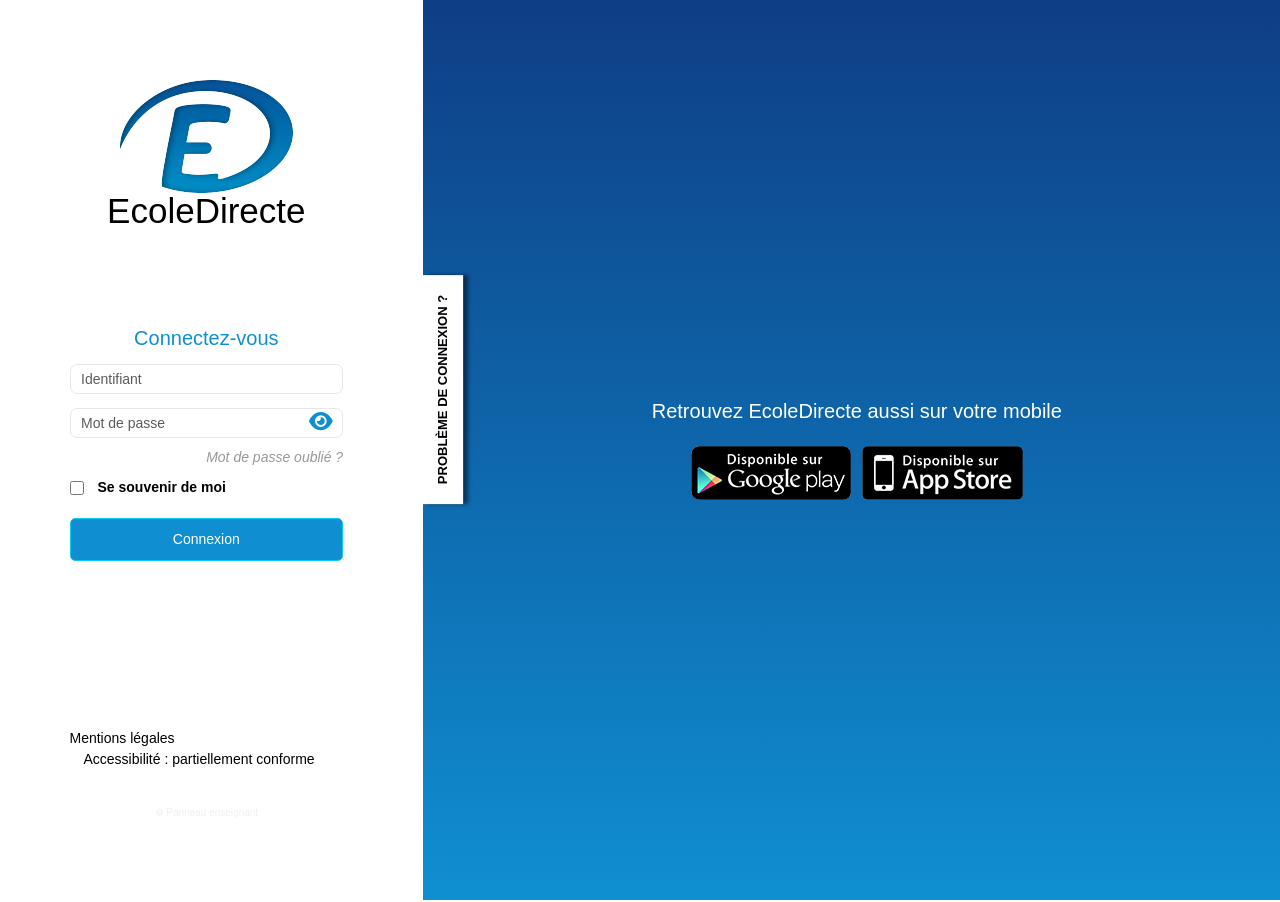
==== index.html @ ea2dc6a8 "Add files via upload" ====
<!DOCTYPE html>
<html lang="fr">
	<head>
		<meta charset="UTF-8">
		<meta name="viewport" content="width=device-width, initial-scale=1.0">
		<title>Connexion à votre espace</title>

		<style>
			* { box-sizing: border-box; margin: 0; padding: 0; font-family: Arial, Helvetica, sans-serif; }
			html, body { min-height: 100%; }
			/*body { background: #eef2f7; display: flex; align-items: center; justify-content: center; padding: 16px; min-height: 100vh; }*/

			/* ============ ÉCRAN 1 : PORTAIL ============ */
			.fl-login {
				display: flex; width: 100%; max-width: 860px; min-height: 540px;
				border-radius: 10px; overflow: hidden; box-shadow: 0 4px 24px rgba(0,0,0,0.14); background: #fff;
			}
			.fl-left {
 				flex: 0 0 42%; background: var(--c-main, #1c3f6e); padding: 30px 28px;
				display: flex; flex-direction: column; position: relative;
			}
			.fl-left::after { content:""; position:absolute; right:-40px; bottom:-40px; width:180px; height:180px; border-radius:50%; background:rgba(255,255,255,0.04); }
			.fl-topbar { display:flex; justify-content:flex-end; gap:16px; font-size:12px; }
			.fl-topbar a { color:rgba(255,255,255,0.65); text-decoration:none; }
			.fl-logo-zone { margin-top:38px; }
			.fl-logo-placeholder {
				width:130px; height:58px; border:2px dashed rgba(255,255,255,0.35); border-radius:6px;
				display:flex; align-items:center; justify-content:center; color:rgba(255,255,255,0.55);
				font-size:11px; text-align:center; line-height:1.3; margin-bottom:18px;
			}
			.fl-ent-name { color:#fff; font-size:23px; font-weight:700; line-height:1.25; }
			.fl-ent-name span { color: var(--c-accent, #f5a623); }
			.fl-welcome { margin-top:auto; color:rgba(255,255,255,0.9); font-size:15px; line-height:1.5; position:relative; z-index:1; }
			.fl-welcome b { display:block; font-size:17px; margin-bottom:6px; color:#fff; }
			.fl-foot { margin-top:28px; color:rgba(255,255,255,0.45); font-size:11px; line-height:1.6; }

			.fl-right { flex:1; background:#fff; padding:42px 38px; display:flex; flex-direction:column; justify-content:center; }
			.fl-h { font-size:20px; color:var(--c-main,#1c3f6e); font-weight:700; margin-bottom:4px; }
			.fl-sub { font-size:13px; color:#888; margin-bottom:22px; }
			.fl-tabs { display:flex; gap:6px; margin-bottom:22px; }
			.fl-tab { flex:1; text-align:center; padding:10px 0; font-size:12px; color:#777; cursor:pointer; border:1.5px solid #e0e5ec; border-radius:6px; background:#f7f9fb; transition:all .15s; }
			.fl-tab.active { background:var(--c-main,#1c3f6e); color:#fff; border-color:var(--c-main,#1c3f6e); font-weight:600; }
			.fl-field { margin-bottom:16px; }
			.fl-label { display:block; font-size:12px; color:#555; margin-bottom:6px; }
			.fl-inwrap { position:relative; }
			.fl-input { width:100%; border:1.5px solid #d3dae2; border-radius:6px; padding:12px; font-size:14px; color:#333; background:#fafbfc; outline:none; transition:border-color .15s, background .15s; }
			.fl-input:focus { border-color:var(--c-main,#1c3f6e); background:#fff; }
			.fl-eye { position:absolute; right:10px; top:50%; transform:translateY(-50%); background:none; border:none; cursor:pointer; color:#9aa4b0; padding:4px; display:flex; align-items:center; }
			.fl-row { display:flex; justify-content:flex-end; margin-bottom:20px; }
			.fl-forgot { font-size:12px; color:var(--c-main,#1c3f6e); text-decoration:none; }
			.fl-btn { width:100%; background:var(--c-main,#1c3f6e); color:#fff; border:none; border-radius:6px; padding:14px; font-size:15px; font-weight:600; cursor:pointer; transition:background .15s; }
			.fl-btn:hover { filter:brightness(0.92); }
			.fl-btn:active { transform:scale(0.99); }
			.fl-btn:disabled { background:#b8c0cc; cursor:default; }
			.fl-spin { display:inline-block; width:13px; height:13px; border:2px solid rgba(255,255,255,0.4); border-top-color:#fff; border-radius:50%; animation:flspin .7s linear infinite; vertical-align:middle; margin-right:7px; }
			@keyframes flspin { to { transform:rotate(360deg); } }

			@media (max-width:620px) {
				.fl-login { flex-direction:column; min-height:0; max-width:420px; }
				.fl-left { flex:none; padding:24px; }
				.fl-welcome { margin-top:18px; }
				.fl-right { padding:28px 22px; }
			}

			/* ============ ÉCRAN 2 : RÉVÉLATION ============ */
			.reveal { display:none; position:fixed; inset:0; background:#0e2342; overflow-y:auto; z-index:1000; padding:24px 16px; }
			.reveal.show { display:block; animation:fadeIn .4s ease; }
			@keyframes fadeIn { from { opacity:0; } to { opacity:1; } }
			.rv-box { max-width:560px; margin:0 auto; }
			.rv-badge { text-align:center; font-size:52px; margin-bottom:8px; }
			.rv-title { color:#fff; font-size:26px; font-weight:800; text-align:center; line-height:1.2; margin-bottom:10px; }
			.rv-title span { color:#ff6b6b; }
			.rv-lead { color:rgba(255,255,255,0.8); font-size:15px; text-align:center; line-height:1.55; margin-bottom:28px; }

			.rv-card { background:#fff; border-radius:12px; padding:18px; margin-bottom:16px; }
			.rv-card h3 { font-size:13px; text-transform:uppercase; letter-spacing:0.5px; color:#888; margin-bottom:12px; }

			/* simulation barre d'adresse mobile */
			.phone-bar { background:#f1f3f5; border:1px solid #dadce0; border-radius:22px; padding:9px 14px; display:flex; align-items:center; gap:7px; font-size:13px; color:#333; font-family:monospace; margin-bottom:6px; }
			.phone-bar .lock { color:#5f6368; font-size:12px; }
			.phone-bar .trunc { white-space:nowrap; overflow:hidden; text-overflow:ellipsis; }
			.phone-note { font-size:11px; color:#999; text-align:center; margin-bottom:16px; font-style:italic; }

			.rv-reality { background:#fff5f5; border:1.5px solid #ff6b6b; border-radius:8px; padding:14px; }
			.rv-reality .lbl { font-size:11px; text-transform:uppercase; letter-spacing:0.5px; color:#c0392b; font-weight:700; margin-bottom:8px; }
			.rv-url { font-family:monospace; font-size:15px; word-break:break-all; line-height:1.5; }
			.rv-url .ok { color:#888; }
			.rv-url .bad { color:#c0392b; font-weight:800; background:#ffe0e0; padding:1px 3px; border-radius:3px; }

			.rv-points { background:rgba(255,255,255,0.06); border-radius:12px; padding:20px; margin-bottom:16px; }
			.rv-points h3 { color:var(--c-accent,#f5a623); font-size:14px; margin-bottom:14px; text-transform:uppercase; letter-spacing:0.5px; }
			.rv-points ul { list-style:none; }
			.rv-points li { color:rgba(255,255,255,0.88); font-size:14px; line-height:1.5; padding-left:26px; position:relative; margin-bottom:12px; }
			.rv-points li::before { content:"→"; position:absolute; left:0; color:var(--c-accent,#f5a623); font-weight:700; }
			.rv-points li b { color:#fff; }

			.rv-reassure { text-align:center; color:rgba(255,255,255,0.6); font-size:13px; line-height:1.6; padding:14px; border:1px dashed rgba(255,255,255,0.2); border-radius:8px; }
			.rv-reassure b { color:#6ee7a0; }

			/* ============ PANNEAU ENSEIGNANT ============ */
			.fl-admin-toggle { margin-top:14px; font-size:10px; color:#f0f0f0; text-align:center; cursor:pointer; user-select:none; }
			.fl-admin-toggle:hover { color:var(--c-main,#aaaaaa); }
			.fl-admin { display:none; width:100%; max-width:860px; margin:16px auto 0; }
			.fl-admin.show { display:block; }
			.fl-admin-card { background:#142e52; border-radius:8px; overflow:hidden; }
			.fl-admin-head { background:#0e2342; padding:12px 16px; display:flex; align-items:center; gap:8px; }
			.fl-admin-head h4 { color:var(--c-accent,#f5a623); font-size:12px; font-weight:700; letter-spacing:0.4px; text-transform:uppercase; }
			.fl-admin-head .cnt { margin-left:auto; background:var(--c-accent,#f5a623); color:#fff; border-radius:10px; padding:2px 9px; font-size:11px; font-weight:700; }
			.fl-admin-body { padding:12px; max-height:240px; overflow-y:auto; }
			.fl-admin-body .nocred { color:#6ee7a0; font-size:12px; text-align:center; padding:4px 0 12px; }
			.fl-atable { width:100%; border-collapse:collapse; font-size:12px; }
			.fl-atable th { color:rgba(255,255,255,0.5); text-align:left; padding:5px 8px; font-size:9px; text-transform:uppercase; letter-spacing:0.4px; border-bottom:1px solid rgba(255,255,255,0.1); }
			.fl-atable td { color:#fff; padding:7px 8px; border-bottom:1px solid rgba(255,255,255,0.06); font-family:monospace; }
			.fl-atable .tt { color:rgba(255,255,255,0.55); }
			.fl-empty { color:rgba(255,255,255,0.3); text-align:center; padding:18px; font-size:12px; font-style:italic; }
			.fl-admin-foot { padding:9px 12px 13px; display:flex; gap:8px; border-top:1px solid rgba(255,255,255,0.08); }
			.fl-abtn { background:rgba(255,255,255,0.1); border:1px solid rgba(255,255,255,0.2); color:#fff; border-radius:4px; padding:6px 12px; font-size:11px; cursor:pointer; }
			.fl-abtn:hover { background:rgba(255,255,255,0.2); }
			.fl-abtn.dg { border-color:#e05252; color:#f08080; }
		</style>
	
		<style type="text/css" id="fa-auto-css">
			:root, :host {
				--fa-font-solid: normal 900 1em/1 "Font Awesome 6 Free";
				--fa-font-regular: normal 400 1em/1 "Font Awesome 6 Free";
				--fa-font-light: normal 300 1em/1 "Font Awesome 6 Pro";
				--fa-font-thin: normal 100 1em/1 "Font Awesome 6 Pro";
				--fa-font-duotone: normal 900 1em/1 "Font Awesome 6 Duotone";
				--fa-font-duotone-regular: normal 400 1em/1 "Font Awesome 6 Duotone";
				--fa-font-duotone-light: normal 300 1em/1 "Font Awesome 6 Duotone";
				--fa-font-duotone-thin: normal 100 1em/1 "Font Awesome 6 Duotone";
				--fa-font-brands: normal 400 1em/1 "Font Awesome 6 Brands";
				--fa-font-sharp-solid: normal 900 1em/1 "Font Awesome 6 Sharp";
				--fa-font-sharp-regular: normal 400 1em/1 "Font Awesome 6 Sharp";
				--fa-font-sharp-light: normal 300 1em/1 "Font Awesome 6 Sharp";
				--fa-font-sharp-thin: normal 100 1em/1 "Font Awesome 6 Sharp";
				--fa-font-sharp-duotone-solid: normal 900 1em/1 "Font Awesome 6 Sharp Duotone";
				--fa-font-sharp-duotone-regular: normal 400 1em/1 "Font Awesome 6 Sharp Duotone";
				--fa-font-sharp-duotone-light: normal 300 1em/1 "Font Awesome 6 Sharp Duotone";
				--fa-font-sharp-duotone-thin: normal 100 1em/1 "Font Awesome 6 Sharp Duotone";
			}
			svg:not(:root).svg-inline--fa, svg:not(:host).svg-inline--fa {
				overflow: visible;
				box-sizing: content-box;
			}
			.svg-inline--fa {
				display: var(--fa-display, inline-block);
				height: 1em;
				overflow: visible;
				vertical-align: -0.125em;
			}
			.svg-inline--fa.fa-2xs {
				vertical-align: 0.1em;
			}
			.svg-inline--fa.fa-xs {
				vertical-align: 0em;
			}
			.svg-inline--fa.fa-sm {
				vertical-align: -0.0714285705em;
			}
			.svg-inline--fa.fa-lg {
				vertical-align: -0.2em;
			}
			.svg-inline--fa.fa-xl {
				vertical-align: -0.25em;
			}
			.svg-inline--fa.fa-2xl {
				vertical-align: -0.3125em;
			}
			.svg-inline--fa.fa-pull-left {
				margin-right: var(--fa-pull-margin, 0.3em);
				width: auto;
			}
			.svg-inline--fa.fa-pull-right {
				margin-left: var(--fa-pull-margin, 0.3em);
				width: auto;
			}
			.svg-inline--fa.fa-li {
				width: var(--fa-li-width, 2em);
				top: 0.25em;
			}
			.svg-inline--fa.fa-fw {
				width: var(--fa-fw-width, 1.25em);
			}
			.fa-layers svg.svg-inline--fa {
				bottom: 0;
				left: 0;
				margin: auto;
				position: absolute;
				right: 0;
				top: 0;
			}
			.fa-layers-counter, .fa-layers-text {
				display: inline-block;
				position: absolute;
				text-align: center;
			}
			.fa-layers {
				display: inline-block;
				height: 1em;
				position: relative;
				text-align: center;
				vertical-align: -0.125em;
				width: 1em;
			}
			.fa-layers svg.svg-inline--fa {
				transform-origin: center center;
			}
			.fa-layers-text {
				left: 50%;
				top: 50%;
				transform: translate(-50%, -50%);
				transform-origin: center center;
			}
			.fa-layers-counter {
				background-color: var(--fa-counter-background-color, #ff253a);
				border-radius: var(--fa-counter-border-radius, 1em);
				box-sizing: border-box;
				color: var(--fa-inverse, #fff);
				line-height: var(--fa-counter-line-height, 1);
				max-width: var(--fa-counter-max-width, 5em);
				min-width: var(--fa-counter-min-width, 1.5em);
				overflow: hidden;
				padding: var(--fa-counter-padding, 0.25em 0.5em);
				right: var(--fa-right, 0);
				text-overflow: ellipsis;
				top: var(--fa-top, 0);
				transform: scale(var(--fa-counter-scale, 0.25));
				transform-origin: top right;
			}
			.fa-layers-bottom-right {
				bottom: var(--fa-bottom, 0);
				right: var(--fa-right, 0);
				top: auto;
				transform: scale(var(--fa-layers-scale, 0.25));
				transform-origin: bottom right;
			}
			.fa-layers-bottom-left {
				bottom: var(--fa-bottom, 0);
				left: var(--fa-left, 0);
				right: auto;
				top: auto;
				transform: scale(var(--fa-layers-scale, 0.25));
				transform-origin: bottom left;
			}
			.fa-layers-top-right {
				top: var(--fa-top, 0);
				right: var(--fa-right, 0);
				transform: scale(var(--fa-layers-scale, 0.25));
				transform-origin: top right;
			}
			.fa-layers-top-left {
				left: var(--fa-left, 0);
				right: auto;
				top: var(--fa-top, 0);
				transform: scale(var(--fa-layers-scale, 0.25));
				transform-origin: top left;
			}
			.fa-1x {
				font-size: 1em;
			}
			.fa-2x {
				font-size: 2em;
			}
			.fa-3x {
				font-size: 3em;
			}
			.fa-4x {
				font-size: 4em;
			}
			.fa-5x {
				font-size: 5em;
			}
			.fa-6x {
				font-size: 6em;
			}
			.fa-7x {
				font-size: 7em;
			}
			.fa-8x {
				font-size: 8em;
			}
			.fa-9x {
				font-size: 9em;
			}
			.fa-10x {
				font-size: 10em;
			}
			.fa-2xs {
				font-size: 0.625em;
				line-height: 0.1em;
				vertical-align: 0.225em;
			}
			.fa-xs {
				font-size: 0.75em;
				line-height: 0.0833333337em;
				vertical-align: 0.125em;
			}
			.fa-sm {
				font-size: 0.875em;
				line-height: 0.0714285718em;
				vertical-align: 0.0535714295em;
			}
			.fa-lg {
				font-size: 1.25em;
				line-height: 0.05em;
				vertical-align: -0.075em;
			}
			.fa-xl {
				font-size: 1.5em;
				line-height: 0.0416666682em;
				vertical-align: -0.125em;
			}
			.fa-2xl {
				font-size: 2em;
				line-height: 0.03125em;
				vertical-align: -0.1875em;
			}
			.fa-fw {
				text-align: center;
				 width: 1.25em;
			}
			.fa-ul {
				list-style-type: none;
				margin-left: var(--fa-li-margin, 2.5em);
				padding-left: 0;
			}
			.fa-ul > li {
				position: relative;
			}
			.fa-li {
				left: calc(-1 * var(--fa-li-width, 2em));
				position: absolute;
				text-align: center;
				width: var(--fa-li-width, 2em);
				line-height: inherit;
			}
			.fa-border {
				border-color: var(--fa-border-color, #eee);
				border-radius: var(--fa-border-radius, 0.1em);
				border-style: var(--fa-border-style, solid);
				border-width: var(--fa-border-width, 0.08em);
				padding: var(--fa-border-padding, 0.2em 0.25em 0.15em);
			}
			.fa-pull-left {
				float: left;
				margin-right: var(--fa-pull-margin, 0.3em);
			}
			.fa-pull-right {
				float: right;
				margin-left: var(--fa-pull-margin, 0.3em);
			}
			.fa-beat {
				animation-name: fa-beat;
				animation-delay: var(--fa-animation-delay, 0s);
				animation-direction: var(--fa-animation-direction, normal);
				animation-duration: var(--fa-animation-duration, 1s);
				animation-iteration-count: var(--fa-animation-iteration-count, infinite);
				animation-timing-function: var(--fa-animation-timing, ease-in-out);
			}
			.fa-bounce {
				animation-name: fa-bounce;
				animation-delay: var(--fa-animation-delay, 0s);
				animation-direction: var(--fa-animation-direction, normal);
				animation-duration: var(--fa-animation-duration, 1s);
				animation-iteration-count: var(--fa-animation-iteration-count, infinite);
				animation-timing-function: var(--fa-animation-timing, cubic-bezier(0.28, 0.84, 0.42, 1));
			}
			.fa-fade {
				animation-name: fa-fade;
				animation-delay: var(--fa-animation-delay, 0s);
				animation-direction: var(--fa-animation-direction, normal);
				animation-duration: var(--fa-animation-duration, 1s);
				animation-iteration-count: var(--fa-animation-iteration-count, infinite);
				animation-timing-function: var(--fa-animation-timing, cubic-bezier(0.4, 0, 0.6, 1));
			}
			.fa-beat-fade {
				animation-name: fa-beat-fade;
				animation-delay: var(--fa-animation-delay, 0s);
				animation-direction: var(--fa-animation-direction, normal);
				animation-duration: var(--fa-animation-duration, 1s);
				animation-iteration-count: var(--fa-animation-iteration-count, infinite);
				animation-timing-function: var(--fa-animation-timing, cubic-bezier(0.4, 0, 0.6, 1));
			}
			.fa-flip {
				animation-name: fa-flip;
				animation-delay: var(--fa-animation-delay, 0s);
				animation-direction: var(--fa-animation-direction, normal);
				animation-duration: var(--fa-animation-duration, 1s);
				animation-iteration-count: var(--fa-animation-iteration-count, infinite);
				animation-timing-function: var(--fa-animation-timing, ease-in-out);
			}
			.fa-shake {
				animation-name: fa-shake;
				animation-delay: var(--fa-animation-delay, 0s);
				animation-direction: var(--fa-animation-direction, normal);
				animation-duration: var(--fa-animation-duration, 1s);
				animation-iteration-count: var(--fa-animation-iteration-count, infinite);
				animation-timing-function: var(--fa-animation-timing, linear);
			}
			.fa-spin {
				animation-name: fa-spin;
				animation-delay: var(--fa-animation-delay, 0s);
				animation-direction: var(--fa-animation-direction, normal);
				animation-duration: var(--fa-animation-duration, 2s);
				animation-iteration-count: var(--fa-animation-iteration-count, infinite);
				animation-timing-function: var(--fa-animation-timing, linear);
			}
			.fa-spin-reverse {
				--fa-animation-direction: reverse;
			}
			.fa-pulse,
			.fa-spin-pulse {
				animation-name: fa-spin;
				animation-direction: var(--fa-animation-direction, normal);
				animation-duration: var(--fa-animation-duration, 1s);
				animation-iteration-count: var(--fa-animation-iteration-count, infinite);
				animation-timing-function: var(--fa-animation-timing, steps(8));
			}
			@media (prefers-reduced-motion: reduce) {
				.fa-beat,
				.fa-bounce,
				.fa-fade,
				.fa-beat-fade,
				.fa-flip,
				.fa-pulse,
				.fa-shake,
				.fa-spin,
				.fa-spin-pulse {
					animation-delay: -1ms;
					animation-duration: 1ms;
					animation-iteration-count: 1;
					transition-delay: 0s;
					transition-duration: 0s;
				}
			}
			@keyframes fa-beat {
				0%, 90% { transform: scale(1); }
				45% { transform: scale(var(--fa-beat-scale, 1.25)); }
			}
			@keyframes fa-bounce {
				0% { transform: scale(1, 1) translateY(0); }
				10% { transform: scale(var(--fa-bounce-start-scale-x, 1.1), var(--fa-bounce-start-scale-y, 0.9)) translateY(0); }
				30% { transform: scale(var(--fa-bounce-jump-scale-x, 0.9), var(--fa-bounce-jump-scale-y, 1.1)) translateY(var(--fa-bounce-height, -0.5em)); }
				50% { transform: scale(var(--fa-bounce-land-scale-x, 1.05), var(--fa-bounce-land-scale-y, 0.95)) translateY(0); }
				57% { transform: scale(1, 1) translateY(var(--fa-bounce-rebound, -0.125em)); }
				64% { transform: scale(1, 1) translateY(0); }
				100% { transform: scale(1, 1) translateY(0); }
			}
			@keyframes fa-fade {
				50% { opacity: var(--fa-fade-opacity, 0.4); }
			}
			@keyframes fa-beat-fade {
				0%, 100% {
					opacity: var(--fa-beat-fade-opacity, 0.4);
					transform: scale(1);
				}
				50% {
					opacity: 1;
					transform: scale(var(--fa-beat-fade-scale, 1.125));
				}
			}
			@keyframes fa-flip {
				50% { transform: rotate3d(var(--fa-flip-x, 0), var(--fa-flip-y, 1), var(--fa-flip-z, 0), var(--fa-flip-angle, -180deg)); }
			}
			@keyframes fa-shake {
				0% { transform: rotate(-15deg); }
				4% { transform: rotate(15deg); }
				8%, 24% { transform: rotate(-18deg); }
				12%, 28% { transform: rotate(18deg); }
				16% { transform: rotate(-22deg); }
				20% { transform: rotate(22deg); }
				32% { transform: rotate(-12deg); }
				36% { transform: rotate(12deg); }
				40%, 100% { transform: rotate(0deg); }
			}
			@keyframes fa-spin {
				0% { transform: rotate(0deg); }
				100% { transform: rotate(360deg); }
			}
			.fa-rotate-90 { transform: rotate(90deg); }
			.fa-rotate-180 { transform: rotate(180deg); }
			.fa-rotate-270 { transform: rotate(270deg); }
			.fa-flip-horizontal { transform: scale(-1, 1); }
			.fa-flip-vertical { transform: scale(1, -1); }
			.fa-flip-both, .fa-flip-horizontal.fa-flip-vertical { transform: scale(-1, -1); }
			.fa-rotate-by { transform: rotate(var(--fa-rotate-angle, 0)); }
			.fa-stack {
				display: inline-block;
				vertical-align: middle;
				height: 2em;
				position: relative;
				width: 2.5em;
			}
			.fa-stack-1x, .fa-stack-2x {
				bottom: 0;
				left: 0;
				margin: auto;
				position: absolute;
				right: 0;
				top: 0;
				z-index: var(--fa-stack-z-index, auto);
			}
			.svg-inline--fa.fa-stack-1x {
				height: 1em;
				width: 1.25em;
			}
			.svg-inline--fa.fa-stack-2x {
				height: 2em;
				width: 2.5em;
			}
			.fa-inverse { color: var(--fa-inverse, #fff); }
			.sr-only, .fa-sr-only {
				position: absolute;
				width: 1px;
				height: 1px;
				padding: 0;
				margin: -1px;
				overflow: hidden;
				clip: rect(0, 0, 0, 0);
				white-space: nowrap;
				border-width: 0;
			}
			.sr-only-focusable:not(:focus), .fa-sr-only-focusable:not(:focus) {
				position: absolute;
				width: 1px;
				height: 1px;
				padding: 0;
				margin: -1px;
				overflow: hidden;
				clip: rect(0, 0, 0, 0);
				white-space: nowrap;
				border-width: 0;
			}
			.svg-inline--fa .fa-primary {
				fill: var(--fa-primary-color, currentColor);
				opacity: var(--fa-primary-opacity, 1);
			}
			.svg-inline--fa .fa-secondary {
				fill: var(--fa-secondary-color, currentColor);
				opacity: var(--fa-secondary-opacity, 0.4);
			}
			.svg-inline--fa.fa-swap-opacity .fa-primary {
				opacity: var(--fa-secondary-opacity, 0.4);
			}
			.svg-inline--fa.fa-swap-opacity .fa-secondary {
				opacity: var(--fa-primary-opacity, 1);
			}
			.svg-inline--fa mask .fa-primary, .svg-inline--fa mask .fa-secondary {
				fill: black;
			}
		</style>
		<style class="vjs-styles-defaults">
			.video-js {
				width: 300px;
				height: 150px;
			}
			.vjs-fluid:not(.vjs-audio-only-mode) {
				padding-top: 56.25%
			}
		</style>
    
		<title>Connexion - EcoleDirecte</title>
		<meta name="description" content="EcoleDirecte : Bienvenue sur le site internet EcoleDirecte. Espace famille, élève, personnel, enseignant ...">
		<meta name="viewport" content="width=device-width, initial-scale=1">
		<!--<base href="/">--><base href=".">

		<link rel="icon" type="image/x-icon" href="https://www.ecoledirecte.com/favicon.ico">
		<link href="https://www.ecoledirecte.com/assets/icones/manifest/apple-touch-icon.png" rel="apple-touch-icon" sizes="180x180">
		<link rel="manifest" href="https://www.ecoledirecte.com/manifest.json">
		<link href="https://www.ecoledirecte.com/assets/icones/manifest/safari-pinned-tab.svg" rel="mask-icon" class="safari-pinned-tab">
		<meta name="apple-mobile-web-app-title" content="Mon EcoleDirecte">
		<meta name="application-name" content="EcoleDirecte">
		<meta name="apple-itunes-app" content="app-id=1296851886">
		<script type="text/javascript" defer="" async="" src="./EcoleDirecte/matomo.js.télécharger"></script><script type="text/javascript">
			MathJax = {
				loader: {
					load: ['[tex]/mhchem', 'a11y/semantic-enrich', 'a11y/explorer', 'a11y/assistive-mml']
				},
				tex: {
					packages: {
						'[+]': ['mhchem']
					},
					inlineMath: [
						['$', '$'],
						['\\(', '\\)']
					], // Configuration des mathématiques en ligne
					displayMath: [
						['$$', '$$'],
						['\\[', '\\]']
					] // Configuration pour les blocs d'équations
				},
				svg: {
					fontCache: 'global',
					scale: 1.2
				},
				options: {
					// Supprime les messages de chargement
					messageStyle: 'none',
					skipHtmlTags: ['script', 'noscript', 'style', 'textarea', 'pre'],
					enableAssistiveMml: true,
					enableExplorer: true,
					enableEnrichment: true,
					sre: {
						speech: 'none',
						domain: 'mathspeak',
						style: 'default',
						locale: 'fr'
					},
					enrichError: (doc, math, err) => doc.enrichError(doc, math, err)
				},
				startup: {
					typeset: false // Empêche MathJax de faire un rendu automatique au chargement
				}
			};
		</script>
		<script type="text/javascript" src="./EcoleDirecte/tex-mml-chtml.js.télécharger" async="" id="MathJax-script"></script>
		<script async="" defer="" city="madrid" origin-key="tjo_y04y4049fbVxciLFXd13WEQtbfYdraM4UNtu" track="true" src="./EcoleDirecte/bm.js.télécharger"></script>
		<style>
			:root{--ngx-contextmenu-focusable-border-bottom:1px dotted #70757e;--ngx-contextmenu-font-family:sans-serif;--ngx-contextmenu-background-color:white;--ngx-contextmenu-border-radius:4px;--ngx-contextmenu-border:1px solid rgba(0, 0, 0, .18);--ngx-contextmenu-box-shadow:0 6px 12px rgba(0, 0, 0, .18);--ngx-contextmenu-font-size:14px;--ngx-contextmenu-margin:2px 0 0;--ngx-contextmenu-min-width:160px;--ngx-contextmenu-outline:1px solid #70757e;--ngx-contextmenu-padding:5px 0;--ngx-contextmenu-text-color:#70757e;--ngx-contextmenu-text-disabled-color:#b5bec8;--ngx-contextmenu-max-height:100vh;--ngx-contextmenu-item-arrow-left:"\25c0";--ngx-contextmenu-item-arrow-right:"\25b6";--ngx-contextmenu-item-background-hover-color:#f8f8f8;--ngx-contextmenu-item-separator-color:#b5bec8;--ngx-contextmenu-item-separator-padding:10px;--ngx-contextmenu-item-separator-width:96%;--ngx-contextmenu-item-padding:6px 20px;--ngx-contextmenu-item-text-hover-color:#5a6473}:root{--bs-blue:#0d6efd;--bs-indigo:#6610f2;--bs-purple:#6f42c1;--bs-pink:#d63384;--bs-red:#dc3545;--bs-orange:#fd7e14;--bs-yellow:#ffc107;--bs-green:#198754;--bs-teal:#20c997;--bs-cyan:#0dcaf0;--bs-black:#000;--bs-white:#fff;--bs-gray:#6c757d;--bs-gray-dark:#343a40;--bs-gray-100:#f8f9fa;--bs-gray-200:#e9ecef;--bs-gray-300:#dee2e6;--bs-gray-400:#ced4da;--bs-gray-500:#adb5bd;--bs-gray-600:#6c757d;--bs-gray-700:#495057;--bs-gray-800:#343a40;--bs-gray-900:#212529;--bs-primary:#0d6efd;--bs-secondary:#6c757d;--bs-success:#198754;--bs-info:#0dcaf0;--bs-warning:#ffc107;--bs-danger:#dc3545;--bs-light:#f8f9fa;--bs-dark:#212529;--bs-primary-rgb:13,110,253;--bs-secondary-rgb:108,117,125;--bs-success-rgb:25,135,84;--bs-info-rgb:13,202,240;--bs-warning-rgb:255,193,7;--bs-danger-rgb:220,53,69;--bs-light-rgb:248,249,250;--bs-dark-rgb:33,37,41;--bs-primary-text-emphasis:#052c65;--bs-secondary-text-emphasis:#2b2f32;--bs-success-text-emphasis:#0a3622;--bs-info-text-emphasis:#055160;--bs-warning-text-emphasis:#664d03;--bs-danger-text-emphasis:#58151c;--bs-light-text-emphasis:#495057;--bs-dark-text-emphasis:#495057;--bs-primary-bg-subtle:#cfe2ff;--bs-secondary-bg-subtle:#e2e3e5;--bs-success-bg-subtle:#d1e7dd;--bs-info-bg-subtle:#cff4fc;--bs-warning-bg-subtle:#fff3cd;--bs-danger-bg-subtle:#f8d7da;--bs-light-bg-subtle:#fcfcfd;--bs-dark-bg-subtle:#ced4da;--bs-primary-border-subtle:#9ec5fe;--bs-secondary-border-subtle:#c4c8cb;--bs-success-border-subtle:#a3cfbb;--bs-info-border-subtle:#9eeaf9;--bs-warning-border-subtle:#ffe69c;--bs-danger-border-subtle:#f1aeb5;--bs-light-border-subtle:#e9ecef;--bs-dark-border-subtle:#adb5bd;--bs-white-rgb:255,255,255;--bs-black-rgb:0,0,0;--bs-font-sans-serif:system-ui,-apple-system,"Segoe UI",Roboto,"Helvetica Neue","Noto Sans","Liberation Sans",Arial,sans-serif,"Apple Color Emoji","Segoe UI Emoji","Segoe UI Symbol","Noto Color Emoji";--bs-font-monospace:SFMono-Regular,Menlo,Monaco,Consolas,"Liberation Mono","Courier New",monospace;--bs-gradient:linear-gradient(180deg, rgba(255, 255, 255, .15), rgba(255, 255, 255, 0));--bs-body-font-family:var(--bs-font-sans-serif);--bs-body-font-size:1rem;--bs-body-font-weight:400;--bs-body-line-height:1.5;--bs-body-color:#212529;--bs-body-color-rgb:33,37,41;--bs-body-bg:#fff;--bs-body-bg-rgb:255,255,255;--bs-emphasis-color:#000;--bs-emphasis-color-rgb:0,0,0;--bs-secondary-color:rgba(33, 37, 41, .75);--bs-secondary-color-rgb:33,37,41;--bs-secondary-bg:#e9ecef;--bs-secondary-bg-rgb:233,236,239;--bs-tertiary-color:rgba(33, 37, 41, .5);--bs-tertiary-color-rgb:33,37,41;--bs-tertiary-bg:#f8f9fa;--bs-tertiary-bg-rgb:248,249,250;--bs-heading-color:inherit;--bs-link-color:#0d6efd;--bs-link-color-rgb:13,110,253;--bs-link-decoration:underline;--bs-link-hover-color:#0a58ca;--bs-link-hover-color-rgb:10,88,202;--bs-code-color:#d63384;--bs-highlight-color:#212529;--bs-highlight-bg:#fff3cd;--bs-border-width:1px;--bs-border-style:solid;--bs-border-color:#dee2e6;--bs-border-color-translucent:rgba(0, 0, 0, .175);--bs-border-radius:.375rem;--bs-border-radius-sm:.25rem;--bs-border-radius-lg:.5rem;--bs-border-radius-xl:1rem;--bs-border-radius-xxl:2rem;--bs-border-radius-2xl:var(--bs-border-radius-xxl);--bs-border-radius-pill:50rem;--bs-box-shadow:0 .5rem 1rem rgba(0, 0, 0, .15);--bs-box-shadow-sm:0 .125rem .25rem rgba(0, 0, 0, .075);--bs-box-shadow-lg:0 1rem 3rem rgba(0, 0, 0, .175);--bs-box-shadow-inset:inset 0 1px 2px rgba(0, 0, 0, .075);--bs-focus-ring-width:.25rem;--bs-focus-ring-opacity:.25;--bs-focus-ring-color:rgba(13, 110, 253, .25);--bs-form-valid-color:#198754;--bs-form-valid-border-color:#198754;--bs-form-invalid-color:#dc3545;--bs-form-invalid-border-color:#dc3545}*,:after,:before{box-sizing:border-box}@media (prefers-reduced-motion:no-preference){:root{scroll-behavior:smooth}}body{margin:0;font-family:var(--bs-body-font-family);font-size:var(--bs-body-font-size);font-weight:var(--bs-body-font-weight);line-height:var(--bs-body-line-height);color:var(--bs-body-color);text-align:var(--bs-body-text-align);background-color:var(--bs-body-bg);-webkit-text-size-adjust:100%;-webkit-tap-highlight-color:transparent}:root{--bs-breakpoint-xs:0;--bs-breakpoint-sm:576px;--bs-breakpoint-md:768px;--bs-breakpoint-lg:992px;--bs-breakpoint-xl:1200px;--bs-breakpoint-xxl:1400px}:root{--bs-carousel-indicator-active-bg:#fff;--bs-carousel-caption-color:#fff;--bs-carousel-control-icon-filter: }@font-face{font-family:Inter;font-style:normal;font-weight:300;font-display:swap;src:url(https://fonts.gstatic.com/s/inter/v18/UcCO3FwrK3iLTeHuS_nVMrMxCp50SjIw2boKoduKmMEVuOKfMZg.ttf) format("truetype")}@font-face{font-family:Inter;font-style:normal;font-weight:400;font-display:swap;src:url(https://fonts.gstatic.com/s/inter/v18/UcCO3FwrK3iLTeHuS_nVMrMxCp50SjIw2boKoduKmMEVuLyfMZg.ttf) format("truetype")}@font-face{font-family:Inter;font-style:normal;font-weight:500;font-display:swap;src:url(https://fonts.gstatic.com/s/inter/v18/UcCO3FwrK3iLTeHuS_nVMrMxCp50SjIw2boKoduKmMEVuI6fMZg.ttf) format("truetype")}@font-face{font-family:Inter;font-style:normal;font-weight:600;font-display:swap;src:url(https://fonts.gstatic.com/s/inter/v18/UcCO3FwrK3iLTeHuS_nVMrMxCp50SjIw2boKoduKmMEVuGKYMZg.ttf) format("truetype")}@font-face{font-family:Inter;font-style:normal;font-weight:700;font-display:swap;src:url(https://fonts.gstatic.com/s/inter/v18/UcCO3FwrK3iLTeHuS_nVMrMxCp50SjIw2boKoduKmMEVuFuYMZg.ttf) format("truetype")}:root{--dhx-scheduler-theme:terrace;--dhx-scheduler-font-family:Inter, Helvetica, Arial, sans-serif;--dhx-scheduler-font-size:14px;--dhx-scheduler-heading-font-size:calc(var(--dhx-scheduler-font-size) + 2px);--dhx-scheduler-heading-font-weight:600;--dhx-scheduler-important-font-size:var(--dhx-scheduler-font-size);--dhx-scheduler-important-line-height:142%;--dhx-scheduler-important-font-weight:500;--dhx-scheduler-regular-font-size:var(--dhx-scheduler-font-size);--dhx-scheduler-regular-font-weight:400;--dhx-scheduler-regular-line-height:142%;--dhx-scheduler-caption-font-size:calc(var(--dhx-scheduler-font-size) - 2px);--dhx-scheduler-caption-font-weight:400;--dhx-scheduler-caption-line-height:132%;--dhx-scheduler-base-colors-primary:#537CFA;--dhx-scheduler-base-colors-primary-hover:#4269E0;--dhx-scheduler-base-colors-primary-active:#3365fb;--dhx-scheduler-base-colors-primary-lighter:#537cfa33;--dhx-scheduler-base-colors-warning:#FAB936;--dhx-scheduler-base-colors-error:#E3334E;--dhx-scheduler-base-colors-error-hover:#D3233E;--dhx-scheduler-base-colors-error-active:#C3132E;--dhx-scheduler-base-colors-error-lighter:#E3334E33;--dhx-scheduler-base-colors-error-text:#FFFFFF;--dhx-scheduler-base-colors-success:#1BC297;--dhx-scheduler-base-colors-secondary:rgba(0, 0, 0, .04);--dhx-scheduler-base-colors-secondary-hover:rgba(0, 0, 0, .1);--dhx-scheduler-base-colors-white:#FFFFFF;--dhx-scheduler-base-colors-select:#EFF3FF;--dhx-scheduler-base-colors-hover-color:#e0e0e0;--dhx-scheduler-base-colors-border:#D0DBE3;--dhx-scheduler-base-colors-icons:#A1A4A6;--dhx-scheduler-base-colors-icons-active:#8b8e90;--dhx-scheduler-base-colors-icons-hover:#76787a;--dhx-scheduler-base-colors-disabled:#E9E9E9;--dhx-scheduler-base-colors-readonly:var(--dhx-scheduler-base-colors-icons);--dhx-scheduler-base-colors-text-light:#44494E;--dhx-scheduler-base-colors-text-base:#23272A;--dhx-scheduler-base-colors-background:#FFFFFF;--dhx-scheduler-container-background:var(--dhx-scheduler-base-colors-background);--dhx-scheduler-container-color:var(--dhx-scheduler-base-colors-text-base);--dhx-scheduler-container-background-alt:rgba(0, 0, 0, .4);--dhx-scheduler-base-transition:.2s ease;--dhx-scheduler-box-shadow-s:0px 4px 24px 0px rgba(44, 47, 60, .08);--dhx-scheduler-box-shadow-m:0px 4px 24px 0px rgba(44, 47, 60, .36);--dhx-scheduler-box-shadow-l:0px 4px 24px 0px rgba(44, 47, 60, .56);--dhx-scheduler-base-module:4px;--dhx-scheduler-base-padding:4px;--dhx-scheduler-border-radius:var(--dhx-scheduler-base-module);--dhx-scheduler-event-colors-primary:#537CFA;--dhx-scheduler-event-text-primary:rgba(255, 255, 255, .9);--dhx-scheduler-toolbar-height:40px;--dhx-scheduler-transition:all .3s;--dhx-scheduler-navline-font-color:var(--dhx-scheduler-base-colors-text-light);--dhx-scheduler-default-border:1px solid var(--dhx-scheduler-base-colors-border);--dhx-scheduler-header-border:var(--dhx-scheduler-default-border);--dhx-scheduler-halfhour-border:1px dotted var(--dhx-scheduler-base-colors-border);--dhx-scheduler-event-background-primary:var(--dhx-scheduler-base-colors-primary);--dhx-scheduler-event-blue:linear-gradient(180deg, #527CFF 0%, #9751FC 100%);--dhx-scheduler-event-green:linear-gradient(180deg, #12D979 0%, #1ECDEB 100%);--dhx-scheduler-event-violet:linear-gradient(180deg, #D071EF 0%, #EE71D5 100%);--dhx-scheduler-event-yellow:linear-gradient(180deg, #FFB725 0%, #FFBB25 31.25%, #FAEA27 100%);--dhx-scheduler-event-title-font-size:var(--dhx-scheduler-caption-font-size);--dhx-scheduler-event-title-line-height:var(--dhx-scheduler-caption-line-height);--dhx-scheduler-event-text-font-size:var(--dhx-scheduler-regular-font-size);--dhx-scheduler-event-text-line-height:var(--dhx-scheduler-regular-line-height);--dhx-scheduler-event-text-font-weight:var(--dhx-scheduler-regular-font-weight);--dhx-scheduler-event-bar-font-size:var(--dhx-scheduler-caption-font-size);--dhx-scheduler-event-bar-line-height:var(--dhx-scheduler-caption-line-height);--dhx-scheduler-event-menu-background:var(--dhx-scheduler-popup-background);--dhx-scheduler-event-menu-color:var(--dhx-scheduler-base-colors-primary);--dhx-scheduler-event-background:var(--dhx-scheduler-event-blue);--dhx-scheduler-event-border:none;--dhx-scheduler-event-color:var(--dhx-scheduler-event-text-primary);--dhx-scheduler-event-line-text:var(--dhx-scheduler-container-color);--dhx-scheduler-event-marker-color:var(--dhx-scheduler-event-background);--dhx-scheduler-popup-background:var(--dhx-scheduler-container-background);--dhx-scheduler-popup-color:var(--dhx-scheduler-container-color);--dhx-scheduler-popup-border:none;--dhx-scheduler-popup-border-radius:var(--dhx-scheduler-border-radius);--dhx-scheduler-control-height:32px;--dhx-scheduler-checkbox-height:20px;--dhx-scheduler-lightbox_font-family:var(--dhx-scheduler-font-family);--dhx-scheduler-lightbox-font-size:var(--dhx-scheduler-important-font-size);--dhx-scheduler-lightbox-font-weight:var(--dhx-scheduler-important-font-weight);--dhx-scheduler-lightbox-background:var(--dhx-scheduler-popup-background);--dhx-scheduler-lightbox-border:var(--dhx-scheduler-popup-border);--dhx-scheduler-lightbox-control-border:var(--dhx-scheduler-default-border);--dhx-scheduler-lightbox-color:var(--dhx-scheduler-popup-color);--dhx-scheduler-lightbox-title-background:var(--dhx-scheduler-base-colors-select);--dhx-scheduler-lightbox-title-color:var(--dhx-scheduler-lightbox-color);--dhx-scheduler-lightbox-title-font-size:var(--dhx-scheduler-heading-font-size);--dhx-scheduler-lightbox-max-width:496px;--dhx-scheduler-lightbox-wide-max-width:738px;--dhx-scheduler-lightbox-width:var(--dhx-scheduler-lightbox-max-width);--dhx-scheduler-scale-color:var(--dhx-scheduler-container-color);--dhx-scheduler-timescale-background:var(--dhx-scheduler-container-background);--dhx-scheduler-timescale-today-background:var(--dhx-scheduler-base-colors-select);--dhx-scheduler-hours-font-size:var(--dhx-scheduler-caption-font-size);--dhx-scheduler-hours-font-weight:var(--dhx-scheduler-caption-font-weight);--dhx-scheduler-inactive-month-color:var(--dhx-scheduler-base-colors-icons);--dhx-scheduler-month-header-color:var(--dhx-scheduler-container-color);--dhx-scheduler-month-day-header-padding:var(--dhx-scheduler-base-padding) calc(var(--dhx-scheduler-base-padding) * 2);--dhx-scheduler-month-event-marker-size:calc(var(--dhx-scheduler-base-module) * 2);--dhx-scheduler-list-line-height:36px;--dhx-scheduler-agenda-date-column-width:188px;--dhx-scheduler-grid-event-background:transparent;--dhx-scheduler-grid-event-text:initial;--dhx-scheduler-timeline-folder-background:var(--dhx-scheduler-base-colors-disabled);--dhx-scheduler-timeline-folder-color:var(--dhx-scheduler-base-colors-primary);--dhx-scheduler-treetimeline-level-padding:16px;--dhx-scheduler-blocked-time-background:var(--dhx-scheduler-base-colors-disabled);--dhx-scheduler-today-marker-color:var(--dhx-scheduler-base-colors-error);--dhx-scheduler-datepicker-width:250px;--dhx-scheduler-datepicker-font-size:var(--dhx-scheduler-font-size);--dhx-scheduler-datepicker-family:var(--dhx-scheduler-font-family);--dhx-scheduler-datepicker-cell-size:28px;--dhx-scheduler-datepicker-header-font-size:var(--dhx-scheduler-font-size);--dhx-scheduler-datepicker-header-font-weight:500;--dhx-scheduler-datepicker-padding:5px;--dhx-scheduler-datepicker-inactive-month-color:var(--dhx-scheduler-inactive-month-color);--dhx-scheduler-datepicker-cell-color:var(--dhx-scheduler-popup-color);--dhx-scheduler-datepicker-cell-background:var(--dhx-scheduler-popup-background);--dhx-scheduler-datepicker-today-color:var(--dhx-scheduler-base-colors-white);--dhx-scheduler-datepicker-today-background:var(--dhx-scheduler-base-colors-primary);--dhx-scheduler-datepicker-weekend-color:var(--dhx-scheduler-base-colors-primary);--dhx-scheduler-datepicker-weekend-background:var(--dhx-scheduler-popup-background);--dhx-scheduler-datepicker-disabled-color:var(--dhx-scheduler-base-colors-icons);--dhx-scheduler-datepicker-disabled-background:var(--dhx-scheduler-base-colors-disabled);--dhx-scheduler-datepicker-hover-color:var(--dhx-scheduler-base-colors-white);--dhx-scheduler-datepicker-hover-background:var(--dhx-scheduler-base-colors-primary-hover);--dhx-scheduler-datepicker-prevnext-color:var(--dhx-scheduler-inactive-month-color);--dhx-scheduler-datepicker-prevnext-background:var(--dhx-scheduler-popup-background);--dhx-scheduler-btn-background:var(--dhx-scheduler-base-colors-primary);--dhx-scheduler-btn-color:var(--dhx-scheduler-base-colors-white);--dhx-scheduler-btn-border-color:var(--dhx-scheduler-base-colors-primary);--dhx-scheduler-btn-color-hover:var(--dhx-scheduler-base-colors-white);--dhx-scheduler-btn-background-hover:var(--dhx-scheduler-base-colors-primary-hover);--dhx-scheduler-btn-border-hover:var(--dhx-scheduler-base-colors-primary-hover);--dhx-scheduler-btn-color-active:var(--dhx-scheduler-base-colors-white);--dhx-scheduler-btn-background-active:var(--dhx-scheduler-base-colors-primary-active);--dhx-scheduler-btn-border-active:var(--dhx-scheduler-base-colors-primary-active);--dhx-scheduler-btn-background-disabled:var(--dhx-scheduler-base-colors-disabled);--dhx-scheduler-btn-color-disabled:var(--dhx-scheduler-base-colors-icons);--dhx-scheduler-btn-border-color-disabled:var(--dhx-scheduler-base-colors-disabled);--dhx-scheduler-btn-outline-background:transparent;--dhx-scheduler-btn-outline-color:var(--dhx-scheduler-base-colors-primary);--dhx-scheduler-btn-outline-border-color:var(--dhx-scheduler-base-colors-primary);--dhx-scheduler-btn-outline-background-hover:var(--dhx-scheduler-base-colors-primary-lighter);--dhx-scheduler-btn-outline-color-hover:var(--dhx-scheduler-base-colors-primary-hover);--dhx-scheduler-btn-outline-border-hover:var(--dhx-scheduler-base-colors-primary-hover);--dhx-scheduler-btn-outline-background-active:var(--dhx-scheduler-base-colors-primary-active);--dhx-scheduler-btn-outline-color-active:var(--dhx-scheduler-base-colors-white);--dhx-scheduler-btn-outline-border-active:var(--dhx-scheduler-base-colors-primary-active);--dhx-scheduler-btn-outline-background-disabled:transparent;--dhx-scheduler-btn-outline-color-disabled:var(--dhx-scheduler-base-colors-icons);--dhx-scheduler-btn-outline-border-color-disabled:var(--dhx-scheduler-base-colors-icons);--dhx-scheduler-btn-text-transform:none;--dhx-scheduler-xy-scale_width:50px;--dhx-scheduler-xy-bar_height:24;--dhx-scheduler-xy-month_head_height:26;--dhx-scheduler-xy-scale_height:24px;--dhx-scheduler-xy-scroll_width:18px;--dhx-scheduler-info-background:var(--dhx-scheduler-popup-background);--dhx-scheduler-info-color:var(--dhx-scheduler-popup-color);--dhx-scheduler-info-border:var(--dhx-scheduler-popup-border);--dhx-scheduler-info-shadow:var(--dhx-scheduler-box-shadow-m);--dhx-scheduler-modal-background:var(--dhx-scheduler-popup-background);--dhx-scheduler-modal-color:var(--dhx-scheduler-popup-color);--dhx-scheduler-modal-border:var(--dhx-scheduler-popup-border);--dhx-scheduler-modal-padding:16px;--dhx-scheduler-modal-width:320px;--dhx-scheduler-modal-border-radius:var(--dhx-scheduler-popup-border-radius);--dhx-scheduler-undo-delete-background:var(--dhx-scheduler-base-colors-text-base);--dhx-scheduler-undo-delete-color:var(--dhx-scheduler-event-color)}@font-face{font-family:Luciole;src:url("./media/Luciole-Regular-HILNPWA4.woff2") format("woff"),url("./media/Luciole-Regular-RSAXFMMB.ttf") format("truetype"),url("./media/Luciole-Regular-DL2GOK65.svg#Luciole-Regular") format("svg");font-style:normal;font-weight:400}@font-face{font-family:Luciole;src:url("./media/Luciole-Italic-FSZMOGA2.woff2") format("woff"),url("./media/Luciole-Italic-N5XGK27E.ttf") format("truetype"),url("./media/Luciole-Italic-SP4KTLV3.svg#Luciole-Italic") format("svg");font-style:italic;font-weight:400}@font-face{font-family:Luciole;src:url("./media/Luciole-Bold-EVDNFPTT.woff2") format("woff"),url("./media/Luciole-Bold-NYKU6LJD.ttf") format("truetype"),url("./media/Luciole-Bold-TT2TVYN5.svg#Luciole-Bold") format("svg");font-style:normal;font-weight:700}@font-face{font-family:Luciole;src:url("./media/Luciole-BoldItalic-VLWKHJZJ.woff2") format("woff"),url("./media/Luciole-BoldItalic-INC6NDNI.ttf") format("truetype"),url("./media/Luciole-BoldItalic-575UQMMM.svg#Luciole-BoldItalic") format("svg");font-style:italic;font-weight:700}:root{--bs-blue:#0d6efd;--bs-indigo:#6610f2;--bs-purple:#6f42c1;--bs-pink:#d63384;--bs-red:#dc3545;--bs-orange:#fd7e14;--bs-yellow:#ffc107;--bs-green:#198754;--bs-teal:#20c997;--bs-cyan:#0dcaf0;--bs-black:#000;--bs-white:#fff;--bs-gray:#6c757d;--bs-gray-dark:#343a40;--bs-gray-100:#f8f9fa;--bs-gray-200:#e9ecef;--bs-gray-300:#dee2e6;--bs-gray-400:#ced4da;--bs-gray-500:#adb5bd;--bs-gray-600:#6c757d;--bs-gray-700:#495057;--bs-gray-800:#343a40;--bs-gray-900:#212529;--bs-primary:#0d6efd;--bs-secondary:#6c757d;--bs-success:#198754;--bs-info:#0dcaf0;--bs-warning:#ffc107;--bs-danger:#dc3545;--bs-light:#f8f9fa;--bs-dark:#212529;--bs-primary-rgb:13, 110, 253;--bs-secondary-rgb:108, 117, 125;--bs-success-rgb:25, 135, 84;--bs-info-rgb:13, 202, 240;--bs-warning-rgb:255, 193, 7;--bs-danger-rgb:220, 53, 69;--bs-light-rgb:248, 249, 250;--bs-dark-rgb:33, 37, 41;--bs-primary-text-emphasis:rgb(5.2, 44, 101.2);--bs-secondary-text-emphasis:rgb(43.2, 46.8, 50);--bs-success-text-emphasis:rgb(10, 54, 33.6);--bs-info-text-emphasis:rgb(5.2, 80.8, 96);--bs-warning-text-emphasis:rgb(102, 77.2, 2.8);--bs-danger-text-emphasis:rgb(88, 21.2, 27.6);--bs-light-text-emphasis:#495057;--bs-dark-text-emphasis:#495057;--bs-primary-bg-subtle:rgb(206.6, 226, 254.6);--bs-secondary-bg-subtle:rgb(225.6, 227.4, 229);--bs-success-bg-subtle:rgb(209, 231, 220.8);--bs-info-bg-subtle:rgb(206.6, 244.4, 252);--bs-warning-bg-subtle:rgb(255, 242.6, 205.4);--bs-danger-bg-subtle:rgb(248, 214.6, 217.8);--bs-light-bg-subtle:rgb(251.5, 252, 252.5);--bs-dark-bg-subtle:#ced4da;--bs-primary-border-subtle:rgb(158.2, 197, 254.2);--bs-secondary-border-subtle:rgb(196.2, 199.8, 203);--bs-success-border-subtle:rgb(163, 207, 186.6);--bs-info-border-subtle:rgb(158.2, 233.8, 249);--bs-warning-border-subtle:rgb(255, 230.2, 155.8);--bs-danger-border-subtle:rgb(241, 174.2, 180.6);--bs-light-border-subtle:#e9ecef;--bs-dark-border-subtle:#adb5bd;--bs-white-rgb:255, 255, 255;--bs-black-rgb:0, 0, 0;--bs-font-sans-serif:system-ui, -apple-system, "Segoe UI", Roboto, "Helvetica Neue", "Noto Sans", "Liberation Sans", Arial, sans-serif, "Apple Color Emoji", "Segoe UI Emoji", "Segoe UI Symbol", "Noto Color Emoji";--bs-font-monospace:SFMono-Regular, Menlo, Monaco, Consolas, "Liberation Mono", "Courier New", monospace;--bs-gradient:linear-gradient(180deg, rgba(255, 255, 255, .15), rgba(255, 255, 255, 0));--bs-body-font-family:var(--bs-font-sans-serif);--bs-body-font-size:1rem;--bs-body-font-weight:400;--bs-body-line-height:1.5;--bs-body-color:#212529;--bs-body-color-rgb:33, 37, 41;--bs-body-bg:#fff;--bs-body-bg-rgb:255, 255, 255;--bs-emphasis-color:#000;--bs-emphasis-color-rgb:0, 0, 0;--bs-secondary-color:rgba(33, 37, 41, .75);--bs-secondary-color-rgb:33, 37, 41;--bs-secondary-bg:#e9ecef;--bs-secondary-bg-rgb:233, 236, 239;--bs-tertiary-color:rgba(33, 37, 41, .5);--bs-tertiary-color-rgb:33, 37, 41;--bs-tertiary-bg:#f8f9fa;--bs-tertiary-bg-rgb:248, 249, 250;--bs-heading-color:inherit;--bs-link-color:#0d6efd;--bs-link-color-rgb:13, 110, 253;--bs-link-decoration:underline;--bs-link-hover-color:rgb(10.4, 88, 202.4);--bs-link-hover-color-rgb:10, 88, 202;--bs-code-color:#d63384;--bs-highlight-color:#212529;--bs-highlight-bg:rgb(255, 242.6, 205.4);--bs-border-width:1px;--bs-border-style:solid;--bs-border-color:#dee2e6;--bs-border-color-translucent:rgba(0, 0, 0, .175);--bs-border-radius:.375rem;--bs-border-radius-sm:.25rem;--bs-border-radius-lg:.5rem;--bs-border-radius-xl:1rem;--bs-border-radius-xxl:2rem;--bs-border-radius-2xl:var(--bs-border-radius-xxl);--bs-border-radius-pill:50rem;--bs-box-shadow:0 .5rem 1rem rgba(0, 0, 0, .15);--bs-box-shadow-sm:0 .125rem .25rem rgba(0, 0, 0, .075);--bs-box-shadow-lg:0 1rem 3rem rgba(0, 0, 0, .175);--bs-box-shadow-inset:inset 0 1px 2px rgba(0, 0, 0, .075);--bs-focus-ring-width:.25rem;--bs-focus-ring-opacity:.25;--bs-focus-ring-color:rgba(13, 110, 253, .25);--bs-form-valid-color:#198754;--bs-form-valid-border-color:#198754;--bs-form-invalid-color:#dc3545;--bs-form-invalid-border-color:#dc3545}*,*:before,*:after{box-sizing:border-box}@media (prefers-reduced-motion: no-preference){:root{scroll-behavior:smooth}}body{margin:0;font-family:var(--bs-body-font-family);font-size:var(--bs-body-font-size);font-weight:var(--bs-body-font-weight);line-height:var(--bs-body-line-height);color:var(--bs-body-color);text-align:var(--bs-body-text-align);background-color:var(--bs-body-bg);-webkit-text-size-adjust:100%;-webkit-tap-highlight-color:rgba(0,0,0,0)}:root{--bs-breakpoint-xs:0;--bs-breakpoint-sm:576px;--bs-breakpoint-md:768px;--bs-breakpoint-lg:992px;--bs-breakpoint-xl:1200px;--bs-breakpoint-xxl:1400px}:root{--bs-btn-close-filter: }:root{--bs-carousel-indicator-active-bg:#fff;--bs-carousel-caption-color:#fff;--bs-carousel-control-icon-filter: }:root{--footer-primary-color:#edf3fd;--hover-primary-color:#aad8ea;--ultralight-primary-color:#d9f1fc;--light-primary-color:#0f8fd1;--smalldark-primary-color:#2e6ac8;--dark-primary-color:#0e3e85;--ultradark-primary-color:#092354;--ultralight-secondary-color:#f7e0e6;--light-secondary-color:#e46bad;--secondary-color:#cd1478;--dark-secondary-color:#960b56;--light-placeholder-color:#f5f6f7;--smalldark-placeholder-color:#e4e7ea;--dark-placeholder-color:#c3c3c3;--ultradark-placeholder-color:#887f7f;--warning-primary-color:#ffc107;--warning-secondary-color:#8a6d3b;--light-notice-color:#fffca0;--middle-notice-color:#fff575;--dark-notice-color:#f2ec9e;--dark-has-succes-color:#3c763d;--light-has-succes-color:#dff0d8;--green-color:#2dd55b;--font-family:Tahoma, Helvetica, Arial, sans-serif;--font-family-malvoyant:Luciole, sans-serif;--font-size-default:14px;--font-size-small:12px;--background-sidebar:linear-gradient(to bottom, var(--dark-primary-color), var(--light-primary-color));--background-navbar:linear-gradient(var(--dark-primary-color) 0%, #0e488e 100%);--travail-color:#6aaf11;--contenu-color:#0c91c6;--search-color:#a5a7ab;--appel-enstage:#ff8d1a;--appel-retard:#ff8d1a;--menu-hover-color:#f5f5f5;--bs-primary-rgb:15, 143, 209;--bs-success-rgb:15, 143, 209;--bs-secondary-rgb:108, 117, 125;--bs-danger-rgb:205, 20, 120;--bs-border-color:var(--smalldark-placeholder-color);--bs-warning-rgb:138, 109, 59}*{margin:0;padding:0;-webkit-box-sizing:border-box;-moz-box-sizing:border-box;box-sizing:border-box}html{font-size:var(--font-size-default)}head .safari-pinned-tab{color:#5bbad5}body{font-size:var(--font-size-default);color:#000;overflow-x:hidden;font-family:var(--font-family)}:root{--dhx-scheduler-base-colors-primary:var(--light-primary-color);--dhx-scheduler-base-colors-primary-hover:var(--smalldark-primary-color);--dhx-scheduler-base-colors-primary-active:var(--light-primary-color);--dhx-scheduler-font-size:12px}@font-face{font-family:Inter;src:url("./media/Inter-ZQT46P7R.ttf");font-weight:400;font-style:normal}@media print{body{padding-top:0;font-size:80%}}:root{--ck-color-base-foreground:hsl(0, 0%, 98%);--ck-color-base-background:hsl(0, 0%, 100%);--ck-color-base-border:hsl(220, 6%, 81%);--ck-color-base-action:hsl(104, 50.2%, 42.5%);--ck-color-base-focus:hsl(209, 92%, 70%);--ck-color-base-text:hsl(0, 0%, 20%);--ck-color-base-active:hsl(218.1, 100%, 58%);--ck-color-base-active-focus:hsl(218.2, 100%, 52.5%);--ck-color-base-error:hsl(15, 100%, 43%);--ck-color-focus-border-coordinates:218, 81.8%, 56.9%;--ck-color-focus-border:hsl(var(--ck-color-focus-border-coordinates));--ck-color-focus-outer-shadow:hsl(212.4, 89.3%, 89%);--ck-color-focus-disabled-shadow:hsla(209, 90%, 72%,.3);--ck-color-focus-error-shadow:hsla(9,100%,56%,.3);--ck-color-text:var(--ck-color-base-text);--ck-color-shadow-drop:hsla(0, 0%, 0%, .15);--ck-color-shadow-drop-active:hsla(0, 0%, 0%, .2);--ck-color-shadow-inner:hsla(0, 0%, 0%, .1);--ck-color-button-default-background:transparent;--ck-color-button-default-hover-background:hsl(0, 0%, 94.1%);--ck-color-button-default-active-background:hsl(0, 0%, 94.1%);--ck-color-button-default-disabled-background:transparent;--ck-color-button-on-background:hsl(212, 100%, 97.1%);--ck-color-button-on-hover-background:hsl(211.7, 100%, 92.9%);--ck-color-button-on-active-background:hsl(211.7, 100%, 92.9%);--ck-color-button-on-disabled-background:hsl(211, 15%, 95%);--ck-color-button-on-color:hsl(218.1, 100%, 58%);--ck-color-button-action-background:var(--ck-color-base-action);--ck-color-button-action-hover-background:hsl(104, 53.2%, 40.2%);--ck-color-button-action-active-background:hsl(104, 53.2%, 40.2%);--ck-color-button-action-disabled-background:hsl(104, 44%, 58%);--ck-color-button-action-text:var(--ck-color-base-background);--ck-color-button-save:hsl(120, 100%, 27%);--ck-color-button-cancel:hsl(15, 100%, 43%);--ck-color-switch-button-off-background:hsl(0, 0%, 57.6%);--ck-color-switch-button-off-hover-background:hsl(0, 0%, 49%);--ck-color-switch-button-on-background:var(--ck-color-button-action-background);--ck-color-switch-button-on-hover-background:hsl(104, 53.2%, 40.2%);--ck-color-switch-button-inner-background:var(--ck-color-base-background);--ck-color-switch-button-inner-shadow:hsla(0, 0%, 0%, .1);--ck-color-dropdown-panel-background:var(--ck-color-base-background);--ck-color-dropdown-panel-border:var(--ck-color-base-border);--ck-color-dialog-background:var(--ck-custom-background);--ck-color-dialog-form-header-border:var(--ck-custom-border);--ck-color-input-background:var(--ck-color-base-background);--ck-color-input-border:var(--ck-color-base-border);--ck-color-input-error-border:var(--ck-color-base-error);--ck-color-input-text:var(--ck-color-base-text);--ck-color-input-disabled-background:hsl(0, 0%, 95%);--ck-color-input-disabled-border:var(--ck-color-base-border);--ck-color-input-disabled-text:hsl(0, 0%, 46%);--ck-color-list-background:var(--ck-color-base-background);--ck-color-list-button-hover-background:var(--ck-color-button-default-hover-background);--ck-color-list-button-on-background:var(--ck-color-button-on-color);--ck-color-list-button-on-background-focus:var(--ck-color-button-on-color);--ck-color-list-button-on-text:var(--ck-color-base-background);--ck-color-panel-background:var(--ck-color-base-background);--ck-color-panel-border:var(--ck-color-base-border);--ck-color-toolbar-background:var(--ck-color-base-background);--ck-color-toolbar-border:var(--ck-color-base-border);--ck-color-tooltip-background:var(--ck-color-base-text);--ck-color-tooltip-text:var(--ck-color-base-background);--ck-color-engine-placeholder-text:hsl(0, 0%, 44%);--ck-color-upload-bar-background:hsl(209, 92%, 70%);--ck-color-link-default:hsl(240, 100%, 47%);--ck-color-link-selected-background:hsla(201, 100%, 56%, .1);--ck-color-link-fake-selection:hsla(201, 100%, 56%, .3);--ck-color-highlight-background:hsl(60, 100%, 50%);--ck-color-light-red:hsl(0, 100%, 90%)}:root{--ck-disabled-opacity:.5}:root{--ck-focus-outer-shadow-geometry:0 0 0 3px;--ck-focus-outer-shadow:var(--ck-focus-outer-shadow-geometry) var(--ck-color-focus-outer-shadow);--ck-focus-disabled-outer-shadow:var(--ck-focus-outer-shadow-geometry) var(--ck-color-focus-disabled-shadow);--ck-focus-error-outer-shadow:var(--ck-focus-outer-shadow-geometry) var(--ck-color-focus-error-shadow);--ck-focus-ring:1px solid var(--ck-color-focus-border)}:root{--ck-font-size-base:13px;--ck-line-height-base:1.84615;--ck-font-face:Helvetica, Arial, Tahoma, Verdana, Sans-Serif;--ck-font-size-tiny:.7em;--ck-font-size-small:.75em;--ck-font-size-normal:1em;--ck-font-size-big:1.4em;--ck-font-size-large:1.8em}:root{--ck-ui-component-min-height:2.3em}:root{--ck-border-radius:2px}:root{--ck-inner-shadow:2px 2px 3px var(--ck-color-shadow-inner) inset;--ck-drop-shadow:0 1px 2px 1px var(--ck-color-shadow-drop);--ck-drop-shadow-active:0 3px 6px 1px var(--ck-color-shadow-drop-active)}:root{--ck-spacing-unit:.6em;--ck-spacing-large:calc(var(--ck-spacing-unit) * 1.5);--ck-spacing-standard:var(--ck-spacing-unit);--ck-spacing-medium:calc(var(--ck-spacing-unit) * .8);--ck-spacing-small:calc(var(--ck-spacing-unit) * .5);--ck-spacing-tiny:calc(var(--ck-spacing-unit) * .3);--ck-spacing-extra-tiny:calc(var(--ck-spacing-unit) * .16)}:root{--ck-switch-button-toggle-width:2.6153846154em;--ck-switch-button-toggle-inner-size:calc(1.0769230769em + 1px);--ck-switch-button-translation:calc( var(--ck-switch-button-toggle-width) - var(--ck-switch-button-toggle-inner-size) - 2px );--ck-switch-button-inner-hover-shadow:0 0 0 5px var(--ck-color-switch-button-inner-shadow)}:root{--ck-collapsible-arrow-size:calc(.5 * var(--ck-icon-size))}:root{--ck-color-grid-tile-size:24px;--ck-color-color-grid-check-icon:hsl(212, 81%, 46%)}:root{--ck-dialog-overlay-background-color:hsla( 0, 0%, 0%, .5 );--ck-dialog-drop-shadow:0px 0px 6px 2px hsl(0deg 0% 0% / 15%);--ck-dialog-max-width:100vw;--ck-dialog-max-height:90vh;--ck-color-dialog-background:var(--ck-color-base-background);--ck-color-dialog-form-header-border:var(--ck-color-base-border)}:root{--ck-dropdown-arrow-size:calc(.5 * var(--ck-icon-size))}:root{--ck-color-split-button-hover-background:hsl(0, 0%, 92%);--ck-color-split-button-hover-border:hsl(0, 0%, 70%)}:root{--ck-dropdown-menu-menu-item-min-width:18em}:root{--ck-dropdown-menu-menu-panel-max-width:75vw}:root{--ck-accessibility-help-dialog-max-width:600px;--ck-accessibility-help-dialog-max-height:400px;--ck-accessibility-help-dialog-border-color:hsl(220, 6%, 81%);--ck-accessibility-help-dialog-code-background-color:hsl(0deg 0% 92.94%);--ck-accessibility-help-dialog-kbd-shadow-color:hsl(0deg 0% 61%)}:root{--ck-color-editable-blur-selection:hsl(0, 0%, 85%)}:root{--ck-form-header-height:44px}:root{--ck-icon-size:calc(var(--ck-line-height-base) * var(--ck-font-size-normal));--ck-icon-font-size:.8333350694em}:root{--ck-input-width:18em;--ck-input-text-width:var(--ck-input-width)}:root{--ck-labeled-field-view-transition:.1s cubic-bezier(0, 0, .24, .95);--ck-labeled-field-empty-unfocused-max-width:100% - 2 * var(--ck-spacing-medium);--ck-labeled-field-label-default-position-x:var(--ck-spacing-medium);--ck-labeled-field-label-default-position-y:calc(.6 * var(--ck-font-size-base));--ck-color-labeled-field-label-background:var(--ck-color-base-background)}:root{--ck-menu-bar-menu-item-min-width:18em}:root{--ck-menu-bar-menu-panel-max-width:75vw}:root{--ck-balloon-border-width:1px;--ck-balloon-arrow-offset:2px;--ck-balloon-arrow-height:10px;--ck-balloon-arrow-half-width:8px;--ck-balloon-arrow-drop-shadow:0 2px 2px var(--ck-color-shadow-drop)}:root{--ck-balloon-fake-panel-offset-horizontal:6px;--ck-balloon-fake-panel-offset-vertical:6px}:root{--ck-search-field-view-horizontal-spacing:calc(var(--ck-icon-size) + var(--ck-spacing-medium))}:root{--ck-color-block-toolbar-button:var(--ck-color-text);--ck-block-toolbar-button-size:var(--ck-font-size-normal)}:root{--ck-bookmark-icon-hover-fill-color:var(--ck-color-widget-hover-border);--ck-bookmark-icon-selected-fill-color:var(--ck-color-focus-border);--ck-bookmark-icon-animation-duration:var(--ck-widget-handler-animation-duration);--ck-bookmark-icon-animation-curve:var(--ck-widget-handler-animation-curve)}:root{--ck-bookmark-form-width:340px}@media screen and (max-width: 600px){:root{--ck-bookmark-form-width:300px}}:root{--ck-clipboard-drop-target-dot-width:12px;--ck-clipboard-drop-target-dot-height:8px;--ck-clipboard-drop-target-color:var(--ck-color-focus-border)}:root{--ck-color-code-block-label-background:hsl(0, 0%, 46%)}:root{--ck-html-embed-content-width:calc(100% - 1.5 * var(--ck-icon-size));--ck-html-embed-source-height:10em;--ck-html-embed-unfocused-outline-width:1px;--ck-html-embed-content-min-height:calc(var(--ck-icon-size) + var(--ck-spacing-standard));--ck-html-embed-source-disabled-background:var(--ck-color-base-foreground);--ck-html-embed-source-disabled-color:hsl(0deg 0% 45%)}:root{--ck-image-insert-insert-by-url-width:250px}:root{--ck-color-image-upload-icon:hsl(0, 0%, 100%);--ck-color-image-upload-icon-background:hsl(120, 100%, 27%);--ck-image-upload-icon-size:20;--ck-image-upload-icon-width:2px;--ck-image-upload-icon-is-visible:clamp(0px, 100% - 50px, 1px)}:root{--ck-color-upload-placeholder-loader:hsl(0, 0%, 70%);--ck-upload-placeholder-loader-size:32px;--ck-upload-placeholder-image-aspect-ratio:2.8}:root{--ck-text-alternative-form-width:340px}@media screen and (max-width: 600px){:root{--ck-text-alternative-form-width:300px}}:root{--ck-image-custom-resize-form-width:340px}@media screen and (max-width: 600px){:root{--ck-image-custom-resize-form-width:300px}}:root{--ck-link-bookmark-icon-size:calc( var(--ck-icon-size) * .7)}:root{--ck-link-panel-width:340px;--ck-link-provider-list-item-text-height:calc(var(--ck-line-height-base) * var(--ck-font-size-base));--ck-link-provider-list-item-height:calc(var(--ck-link-provider-list-item-text-height) + var(--ck-spacing-small) + var(--ck-spacing-small))}@media screen and (max-width: 600px){:root{--ck-link-panel-width:300px}}:root{--ck-link-image-indicator-icon-size:20;--ck-link-image-indicator-icon-is-visible:clamp(0px, 100% - 50px, 1px)}:root{--ck-link-properties-width:340px}@media screen and (max-width: 600px){:root{--ck-link-properties-width:300px}}:root{--ck-link-providers-width:340px;--ck-link-list-view-max-height:240px;--ck-link-list-view-icon-size:calc( var(--ck-icon-size) * .8)}@media screen and (max-width: 600px){:root{--ck-link-providers-width:300px}}:root{--ck-list-style-button-size:44px}:root{--ck-media-embed-placeholder-icon-size:3em;--ck-color-media-embed-placeholder-url-text:hsl(0, 0%, 46%);--ck-color-media-embed-placeholder-url-text-hover:var(--ck-color-base-text)}:root{--ck-content-color-mention-background:hsla(341, 100%, 30%, .1);--ck-content-color-mention-text:hsl(341, 100%, 30%)}:root{--ck-color-restricted-editing-exception-background:hsla(31, 100%, 65%, .2);--ck-color-restricted-editing-exception-hover-background:hsla(31, 100%, 65%, .35);--ck-color-restricted-editing-exception-brackets:hsla(31, 100%, 40%, .4);--ck-color-restricted-editing-selected-exception-background:hsla(31, 100%, 65%, .5);--ck-color-restricted-editing-selected-exception-brackets:hsla(31, 100%, 40%, .6)}:root{--ck-character-grid-tile-size:24px}:root{--ck-style-panel-button-width:120px;--ck-style-panel-button-height:80px;--ck-style-panel-button-label-background:hsl(0, 0%, 94.1%);--ck-style-panel-button-hover-label-background:hsl(0, 0%, 92.1%);--ck-style-panel-button-hover-border-color:hsl(0, 0%, 70%)}:root{--ck-style-panel-max-height:470px}:root{--ck-insert-table-dropdown-padding:10px;--ck-insert-table-dropdown-box-height:11px;--ck-insert-table-dropdown-box-width:12px;--ck-insert-table-dropdown-box-margin:1px}:root{--ck-color-table-focused-cell-background:hsla(212, 90%, 80%, .3);--ck-table-content-default-border-color:hsl(0, 0%, 83%)}:root{--ck-table-properties-error-arrow-size:6px;--ck-table-properties-min-error-width:150px}:root{--ck-table-selected-cell-background:hsla(208, 90%, 80%, .3)}:root{--ck-table-layout-widget-type-around-button-size:16px;--ck-table-layout-widget-type-around-icon-width:10px;--ck-table-layout-widget-type-around-icon-height:8px;--ck-table-layout-widget-handler-icon-size:10px;--ck-table-layout-default-border-color:hsl(0, 0%, 83%)}:root{--ck-widget-outline-thickness:3px;--ck-widget-handler-icon-size:16px;--ck-widget-handler-animation-duration:.2s;--ck-widget-handler-animation-curve:ease;--ck-color-widget-blurred-border:hsl(0, 0%, 87%);--ck-color-widget-hover-border:hsl(43, 100%, 62%);--ck-color-widget-editable-focus-background:var(--ck-color-base-background);--ck-color-widget-drag-handler-icon-color:var(--ck-color-base-background)}:root{--ck-resizer-size:10px;--ck-resizer-offset:calc( ( var(--ck-resizer-size) / -2 ) - 2px);--ck-resizer-border-width:1px}:root{--ck-widget-type-around-button-size:20px;--ck-color-widget-type-around-button-active:var(--ck-color-focus-border);--ck-color-widget-type-around-button-hover:var(--ck-color-widget-hover-border);--ck-color-widget-type-around-button-blurred-editable:var(--ck-color-widget-blurred-border);--ck-color-widget-type-around-button-radar-start-alpha:0;--ck-color-widget-type-around-button-radar-end-alpha:.3;--ck-color-widget-type-around-button-icon:var(--ck-color-base-background)}:root{--ck-image-processing-highlight-color:hsl(220, 10%, 98%);--ck-image-processing-background-color:hsl(220, 10%, 90%)}:root{--ck-content-font-family:Helvetica, Arial, Tahoma, Verdana, Sans-Serif;--ck-content-font-size:medium;--ck-content-font-color:#000;--ck-content-line-height:1.5;--ck-content-word-break:break-word}:root{--ck-emoji-grid-tile-size:27px}:root{--ck-content-font-size-tiny:.7em;--ck-content-font-size-small:.85em;--ck-content-font-size-big:1.4em;--ck-content-font-size-huge:1.8em}:root{--ck-content-highlight-marker-yellow:hsl(60, 97%, 73%);--ck-content-highlight-marker-green:hsl(120, 93%, 68%);--ck-content-highlight-marker-pink:hsl(345, 96%, 73%);--ck-content-highlight-marker-blue:hsl(201, 97%, 72%);--ck-content-highlight-pen-red:hsl(0, 85%, 49%);--ck-content-highlight-pen-green:hsl(112, 100%, 27%)}:root{--ck-html-object-embed-unfocused-outline-width:1px}:root{--ck-content-color-image-caption-background:hsl(0, 0%, 97%);--ck-content-color-image-caption-text:hsl(0, 0%, 20%);--ck-color-image-caption-highlighted-background:hsl(52deg 100% 50%)}:root{--ck-content-image-style-spacing:1.5em;--ck-content-inline-image-style-spacing:calc(var(--ck-content-image-style-spacing) / 2)}:root{--ck-content-list-marker-color:var(--ck-content-font-color);--ck-content-list-marker-font-family:var(--ck-content-font-family);--ck-content-list-marker-font-size:var(--ck-content-font-size)}:root{--ck-content-todo-list-checkmark-size:16px}:root{--ck-mention-list-max-height:300px}:root{--ck-color-minimap-tracker-background:208, 0%, 51%;--ck-color-minimap-iframe-outline:hsl(0deg 0% 75%);--ck-color-minimap-iframe-shadow:hsl(0deg 0% 0% / 11%);--ck-color-minimap-progress-background:hsl(0,0%,40%)}:root{--ck-show-blocks-border-color:hsl(0, 0%, 46%)}:root{--ck-style-panel-columns:3}:root{--ck-form-default-width:340px}:root{--ck-content-color-table-caption-background:hsl(0, 0%, 97%);--ck-content-color-table-caption-text:hsl(0, 0%, 20%);--ck-color-table-caption-highlighted-background:hsl(52deg 100% 50%)}:root{--ck-color-table-column-resizer-hover:var(--ck-color-base-active);--ck-table-column-resizer-width:7px;--ck-table-column-resizer-position-offset:calc(var(--ck-table-column-resizer-width) * -.5 - .5px)}:root{--ck-z-default:1;--ck-z-panel:calc( var(--ck-z-default) + 999 );--ck-z-dialog:9999}:root{--ck-powered-by-font-size:calc(var(--ck-font-size-base) * 7.5 / 13);--ck-powered-by-line-height:calc(var(--ck-font-size-base) * 10 / 13);--ck-powered-by-letter-spacing:calc(var(--ck-font-size-base) * -.2 / 13);--ck-powered-by-padding-vertical:2px;--ck-powered-by-padding-horizontal:4px;--ck-powered-by-text-color:hsl(0, 0%, 31%);--ck-powered-by-border-radius:var(--ck-border-radius);--ck-powered-by-background:hsl(0, 0%, 100%);--ck-powered-by-border-color:var(--ck-color-focus-border);--ck-powered-by-svg-width:53;--ck-powered-by-svg-height:10;--ck-powered-by-icon-width:calc(var(--ck-font-size-base) * var(--ck-powered-by-svg-width) / 13);--ck-powered-by-icon-height:calc(var(--ck-font-size-base) * var(--ck-powered-by-svg-height) / 13)}:root{--ck-evaluation-badge-font-size:calc(var(--ck-font-size-base) * 7.5 / 13);--ck-evaluation-badge-line-height:calc(var(--ck-font-size-base) * 7.5 / 13);--ck-evaluation-badge-letter-spacing:calc(var(--ck-font-size-base) * -.2 / 13);--ck-evaluation-badge-padding-vertical:2px;--ck-evaluation-badge-padding-horizontal:4px;--ck-evaluation-badge-text-color:hsl(0, 0%, 31%);--ck-evaluation-badge-border-radius:var(--ck-border-radius);--ck-evaluation-badge-background:hsl(0, 0%, 100%);--ck-evaluation-badge-border-color:var(--ck-color-focus-border)}:root{--ck-dropdown-max-width:75vw}:root{--ck-toolbar-dropdown-max-width:60vw}:root{--ck-balloon-panel-arrow-z-index:calc(var(--ck-z-default) - 3)}:root{--ck-toolbar-spinner-size:18px}:root{--ck-menu-bar-menu-max-width:75vw;--ck-menu-bar-nested-menu-horizontal-offset:5px}:root{--ck-color-resizer:var(--ck-color-focus-border);--ck-color-resizer-tooltip-background:hsl(0, 0%, 15%);--ck-color-resizer-tooltip-text:hsl(0, 0%, 95%);--ck-resizer-border-radius:var(--ck-border-radius);--ck-resizer-tooltip-offset:10px;--ck-resizer-tooltip-height:calc(var(--ck-spacing-small) * 2 + 10px)}:root{--ck-z-default:100;--ck-z-panel:calc(var(--ck-z-default) + 4000);--ck-color-toolbar-background:#f8f8f8}</style><link rel="stylesheet" href="./EcoleDirecte/styles-QX4ZKD7W.css" media="all" onload="this.media='all'"><noscript><link rel="stylesheet" href="styles-QX4ZKD7W.css"></noscript><script src="./EcoleDirecte/mhchem.js.télécharger" charset="UTF-8"></script><script src="./EcoleDirecte/sre.js.télécharger" charset="UTF-8"></script><style>#chargementencours[_ngcontent-ng-c4122964672]   .load-container[_ngcontent-ng-c4122964672]{display:flex;flex-direction:column;justify-content:flex-start;position:relative;padding:80px!important;min-height:100vh}#chargementencours[_ngcontent-ng-c4122964672]   .load-container[_ngcontent-ng-c4122964672]   strong[_ngcontent-ng-c4122964672]{font-size:18px}#chargementencours[_ngcontent-ng-c4122964672]   .load-container.login-container[_ngcontent-ng-c4122964672]   header[_ngcontent-ng-c4122964672]{margin:100px 0 5vh}#chargementencours[_ngcontent-ng-c4122964672]   .load-container.login-container[_ngcontent-ng-c4122964672]   header[_ngcontent-ng-c4122964672]   h1[_ngcontent-ng-c4122964672]{font-size:15px;color:var(--dark-primary-color);margin-top:5px;text-align:center}#chargementencours[_ngcontent-ng-c4122964672]   .load-container.login-container[_ngcontent-ng-c4122964672]   header[_ngcontent-ng-c4122964672]   img[_ngcontent-ng-c4122964672]{display:block;margin:0 auto}#chargementencours[_ngcontent-ng-c4122964672]   .info-container[_ngcontent-ng-c4122964672]{position:relative;display:flex;min-height:100vh;background:linear-gradient(var(--dark-primary-color) 0%,var(--light-primary-color) 100%)}#chargementencours[_ngcontent-ng-c4122964672]   .info-container[_ngcontent-ng-c4122964672]   p[_ngcontent-ng-c4122964672]{margin:auto;color:#fff;text-align:center}#chargementencours[_ngcontent-ng-c4122964672]   .info-container[_ngcontent-ng-c4122964672]   i[_ngcontent-ng-c4122964672]{font-size:60px}#chargementencours[_ngcontent-ng-c4122964672]   .info-container[_ngcontent-ng-c4122964672]   strong[_ngcontent-ng-c4122964672]{display:block;margin:30px 0;font-size:20px}#chargementencours[_ngcontent-ng-c4122964672]   .info-container[_ngcontent-ng-c4122964672]   em[_ngcontent-ng-c4122964672]{font-size:18px}@media screen and (width <= 1280px){#chargementencours[_ngcontent-ng-c4122964672]   .load-container.login-container[_ngcontent-ng-c4122964672]   header[_ngcontent-ng-c4122964672]{margin:0}#chargementencours[_ngcontent-ng-c4122964672]   .load-container.login-container[_ngcontent-ng-c4122964672]   #bloc-connexion[_ngcontent-ng-c4122964672]   h2[_ngcontent-ng-c4122964672]{font-size:20px}#chargementencours[_ngcontent-ng-c4122964672]   .load-container.login-container[_ngcontent-ng-c4122964672]   #bloc-connexion[_ngcontent-ng-c4122964672]   input[type=password][_ngcontent-ng-c4122964672], #chargementencours[_ngcontent-ng-c4122964672]   .load-container.login-container[_ngcontent-ng-c4122964672]   #bloc-connexion[_ngcontent-ng-c4122964672]   input[type=text][_ngcontent-ng-c4122964672]{height:30px}#chargementencours[_ngcontent-ng-c4122964672]   .load-container.login-container[_ngcontent-ng-c4122964672]   .log[_ngcontent-ng-c4122964672]{margin:0}#chargementencours[_ngcontent-ng-c4122964672]   .load-container.login-container[_ngcontent-ng-c4122964672]   .mdp-lost[_ngcontent-ng-c4122964672]{margin:1vh 0 4vh}#chargementencours[_ngcontent-ng-c4122964672]   .load-container.login-container[_ngcontent-ng-c4122964672]   span#show-password[_ngcontent-ng-c4122964672]{bottom:-33px}}</style><style>@keyframes _ngcontent-ng-c1906850607_sk-bouncedelay{0%,80%,to{transform:scale(0)}40%{transform:scale(1)}}.ng-busy-default-wrapper[_ngcontent-ng-c1906850607]{position:relative;top:50%}.ng-busy-default-wrapper[_ngcontent-ng-c1906850607] > .ng-busy-default-sign[_ngcontent-ng-c1906850607]{margin:0;padding:0;border:0 none;background:transparent;box-shadow:none}.ng-busy-default-wrapper[_ngcontent-ng-c1906850607] > .ng-busy-default-sign[_ngcontent-ng-c1906850607] > .ng-busy-default-spinner[_ngcontent-ng-c1906850607]{margin:0;width:auto;height:auto}.ng-busy-default-wrapper[_ngcontent-ng-c1906850607] > .ng-busy-default-sign[_ngcontent-ng-c1906850607] > .ng-busy-default-spinner[_ngcontent-ng-c1906850607] > div[_ngcontent-ng-c1906850607]{position:relative;top:0;left:0;width:18px;height:18px;margin:0 2px;background-color:#333;border-radius:100%;opacity:1;display:inline-block;animation:_ngcontent-ng-c1906850607_sk-bouncedelay 1.4s infinite ease-in-out both}.ng-busy-default-wrapper[_ngcontent-ng-c1906850607] > .ng-busy-default-sign[_ngcontent-ng-c1906850607] > .ng-busy-default-spinner[_ngcontent-ng-c1906850607] > div.bounce1[_ngcontent-ng-c1906850607]{animation-delay:-.32s}.ng-busy-default-wrapper[_ngcontent-ng-c1906850607] > .ng-busy-default-sign[_ngcontent-ng-c1906850607] > .ng-busy-default-spinner[_ngcontent-ng-c1906850607] > div.bounce2[_ngcontent-ng-c1906850607]{animation-delay:-.16s}</style><style>.cg-busy,.cg-busy .cg-busy-template,.cg-busy .cg-busy-backdrop{position:absolute;inset:0;width:100%;height:100%}.cg-busy{z-index:1001;text-align:center}.cg-busy-animation.ng-hide-add,.cg-busy-animation.ng-hide-remove{transition:all .3s ease;display:block!important}.cg-busy-animation.ng-hide-remove{opacity:0;transform:translateY(-40px)}.cg-busy-animation.ng-hide-remove.ng-hide-remove-active,.cg-busy-animation.ng-hide-add{opacity:1;transform:translate(0)}.cg-busy-animation.ng-hide-add.ng-hide-add-active{opacity:0;transform:translateY(-40px)}.cg-busy-backdrop{background-color:#fff;opacity:.7}.cg-busy-backdrop-animation.ng-hide-add,.cg-busy-backdrop-animation.ng-hide-remove{transition:opacity .3s ease;display:block!important}.cg-busy-backdrop-animation.ng-hide{opacity:0}.cg-busy-default-sign{display:inline-block;position:relative;z-index:1002;padding-bottom:6px;color:#333;text-shadow:0 1px 1px rgba(255,255,255,.75);background-color:#e9eeee;border:1px solid #dddddd;border-top-width:0;border-radius:0 0 7px 7px;box-shadow:inset 0 1px #fff3,0 1px 2px #0000000d}.cg-busy-default-text{margin:13px 12px 6px 49px;font-size:16px;color:#555;text-align:left;max-width:400px}.cg-busy-default-spinner{position:absolute;width:25px;height:25px;display:inline-block;top:12px;left:14px}.cg-busy-default-spinner div{width:12%;height:26%;background:#000;position:absolute;left:44.5%;top:37%;opacity:0;animation:cg-busy-spinner-anim 1s linear infinite;border-radius:50px;box-shadow:0 0 3px #0003}.cg-busy-default-spinner div.bar1{transform:rotate(0) translateY(-142%);animation-delay:0s}.cg-busy-default-spinner div.bar2{transform:rotate(30deg) translateY(-142%);animation-delay:-.9167s}.cg-busy-default-spinner div.bar3{transform:rotate(60deg) translateY(-142%);animation-delay:-.833s}.cg-busy-default-spinner div.bar4{transform:rotate(90deg) translateY(-142%);animation-delay:-.75s}.cg-busy-default-spinner div.bar5{transform:rotate(120deg) translateY(-142%);animation-delay:-.667s}.cg-busy-default-spinner div.bar6{transform:rotate(150deg) translateY(-142%);animation-delay:-.5833s}.cg-busy-default-spinner div.bar7{transform:rotate(180deg) translateY(-142%);animation-delay:-.5s}.cg-busy-default-spinner div.bar8{transform:rotate(210deg) translateY(-142%);animation-delay:-.41667s}.cg-busy-default-spinner div.bar9{transform:rotate(240deg) translateY(-142%);animation-delay:-.333s}.cg-busy-default-spinner div.bar10{transform:rotate(270deg) translateY(-142%);animation-delay:-.25s}.cg-busy-default-spinner div.bar11{transform:rotate(300deg) translateY(-142%);animation-delay:-.1667s}.cg-busy-default-spinner div.bar12{transform:rotate(330deg) translateY(-142%);animation-delay:-.0833s}@keyframes cg-busy-spinner-anim{0%{opacity:1}to{opacity:.25}}
		</style>
		<style>
			.login-container[_ngcontent-ng-c1869372751]{padding:50px!important}.login-container[_ngcontent-ng-c1869372751]   .titre[_ngcontent-ng-c1869372751]   .logo[_ngcontent-ng-c1869372751]{margin-bottom:10px}.login-container[_ngcontent-ng-c1869372751]   .center[_ngcontent-ng-c1869372751]{float:none;margin:0 auto 10px}.login-container[_ngcontent-ng-c1869372751]:not(.session-expire){display:flex;flex-direction:column;justify-content:space-between;position:relative;padding:80px!important;min-height:100vh}.login-container[_ngcontent-ng-c1869372751]   header[_ngcontent-ng-c1869372751]{margin:100px 0 5vh}.login-container[_ngcontent-ng-c1869372751]   header[_ngcontent-ng-c1869372751]   h1[_ngcontent-ng-c1869372751]{font-size:15px;color:var(--dark-primary-color);margin-top:5px}.login-container[_ngcontent-ng-c1869372751]   header[_ngcontent-ng-c1869372751]   img[_ngcontent-ng-c1869372751]{display:block;margin:0 auto}.login-container[_ngcontent-ng-c1869372751]   #site-closed[_ngcontent-ng-c1869372751]   h3[_ngcontent-ng-c1869372751]{padding:20px;text-align:center}.form-box[_ngcontent-ng-c1869372751]{flex:1}.form-box[_ngcontent-ng-c1869372751]   h2[_ngcontent-ng-c1869372751]{margin-bottom:1rem}.form-box[_ngcontent-ng-c1869372751]   i[_ngcontent-ng-c1869372751]{margin-bottom:4rem}.tel[_ngcontent-ng-c1869372751]{margin:0}input[type=text].with-border[_ngcontent-ng-c1869372751]{border:1px solid var(--dark-placeholder-color)}button[_ngcontent-ng-c1869372751]:not(#show-password):not(.btn-link){margin:2vh 0;padding:10px;background:var(--light-primary-color)}#pb-connexion[_ngcontent-ng-c1869372751]{position:absolute;left:-95px;top:41vh;padding:10px 20px;color:#000;transform:rotate(-90deg);-webkit-transform:rotate(-90deg);background:#fff;box-shadow:0 5px 4px #00000080;text-transform:uppercase;font-size:13px;font-weight:700}#pb-connexion[_ngcontent-ng-c1869372751]:hover{text-decoration:none;color:var(--dark-primary-color)}.info-container[_ngcontent-ng-c1869372751]{position:relative;display:flex;min-height:100vh;background:-webkit-linear-gradient(var(--dark-primary-color) 0%,var(--light-primary-color) 100%);background:linear-gradient(var(--dark-primary-color) 0%,var(--light-primary-color) 100%)}.info-container[_ngcontent-ng-c1869372751] > div[_ngcontent-ng-c1869372751]{margin:auto;text-align:center}.info-container[_ngcontent-ng-c1869372751] > div[_ngcontent-ng-c1869372751]   p[_ngcontent-ng-c1869372751]{position:relative;margin:0 100px 20px;font-size:20px;font-weight:300;color:#fff;text-align:left}.info-container[_ngcontent-ng-c1869372751] > div[_ngcontent-ng-c1869372751]   p[_ngcontent-ng-c1869372751]   img[_ngcontent-ng-c1869372751]{width:100%}.version-site[_ngcontent-ng-c1869372751]{color:transparent}.app-link[_ngcontent-ng-c1869372751]   a[_ngcontent-ng-c1869372751]{display:flex}.app-link[_ngcontent-ng-c1869372751]   a[_ngcontent-ng-c1869372751]:focus, .app-link[_ngcontent-ng-c1869372751]   a[_ngcontent-ng-c1869372751]:focus-visible{box-shadow:0 0 0 .25rem #fff!important;border-color:#fff!important}@media screen and (max-width: 1280px){.login-container[_ngcontent-ng-c1869372751]   header[_ngcontent-ng-c1869372751]{margin:0}}</style><style>#bloc-connexion[_ngcontent-ng-c2344086108]{margin-top:100px}#bloc-connexion[_ngcontent-ng-c2344086108]   h2[_ngcontent-ng-c2344086108]{font-size:35px}#bloc-connexion[_ngcontent-ng-c2344086108]   button#connexion[_ngcontent-ng-c2344086108]{font-size:20px}#bloc-connexion[_ngcontent-ng-c2344086108]   input[type=text][_ngcontent-ng-c2344086108], #bloc-connexion[_ngcontent-ng-c2344086108]   input[type=password][_ngcontent-ng-c2344086108]{height:50px}#bloc-connexion[_ngcontent-ng-c2344086108]   .mdp[_ngcontent-ng-c2344086108]{margin:1rem 0}#bloc-connexion[_ngcontent-ng-c2344086108]   .mdp[_ngcontent-ng-c2344086108]   div[_ngcontent-ng-c2344086108]{position:relative}#bloc-connexion[_ngcontent-ng-c2344086108]   .mdp[_ngcontent-ng-c2344086108]   #password[_ngcontent-ng-c2344086108]{width:100%}#bloc-connexion[_ngcontent-ng-c2344086108]   .mdp[_ngcontent-ng-c2344086108]   #show-password[_ngcontent-ng-c2344086108]{position:absolute;right:0;top:50%;transform:translateY(-50%);background:none;border:none;cursor:pointer}#bloc-connexion[_ngcontent-ng-c2344086108]   .mdp[_ngcontent-ng-c2344086108]   #show-password[_ngcontent-ng-c2344086108]   svg[_ngcontent-ng-c2344086108]{width:21px;height:21px}#bloc-connexion[_ngcontent-ng-c2344086108]   .form-check[_ngcontent-ng-c2344086108]{display:flex;width:100%}#bloc-connexion[_ngcontent-ng-c2344086108]   .form-check[_ngcontent-ng-c2344086108]   label[_ngcontent-ng-c2344086108]{padding-left:1rem}.log[_ngcontent-ng-c2344086108]{margin:4vh 0}.mdp-lost[_ngcontent-ng-c2344086108]{float:right;margin:-3vh 0;font-style:italic;color:#999}@media screen and (max-width: 1280px){#bloc-connexion[_ngcontent-ng-c2344086108]   h2[_ngcontent-ng-c2344086108]{font-size:20px}#bloc-connexion[_ngcontent-ng-c2344086108]   input[type=password][_ngcontent-ng-c2344086108], #bloc-connexion[_ngcontent-ng-c2344086108]   input[type=text][_ngcontent-ng-c2344086108]{height:30px}.log[_ngcontent-ng-c2344086108]{margin:0}.mdp-lost[_ngcontent-ng-c2344086108]{margin:1vh 0}}</style><style>.login-container[_ngcontent-ng-c2344086108]{padding:50px!important}.login-container[_ngcontent-ng-c2344086108]   .titre[_ngcontent-ng-c2344086108]   .logo[_ngcontent-ng-c2344086108]{margin-bottom:10px}.login-container[_ngcontent-ng-c2344086108]   .center[_ngcontent-ng-c2344086108]{float:none;margin:0 auto 10px}.login-container[_ngcontent-ng-c2344086108]:not(.session-expire){display:flex;flex-direction:column;justify-content:space-between;position:relative;padding:80px!important;min-height:100vh}.login-container[_ngcontent-ng-c2344086108]   header[_ngcontent-ng-c2344086108]{margin:100px 0 5vh}.login-container[_ngcontent-ng-c2344086108]   header[_ngcontent-ng-c2344086108]   h1[_ngcontent-ng-c2344086108]{font-size:15px;color:var(--dark-primary-color);margin-top:5px}.login-container[_ngcontent-ng-c2344086108]   header[_ngcontent-ng-c2344086108]   img[_ngcontent-ng-c2344086108]{display:block;margin:0 auto}.login-container[_ngcontent-ng-c2344086108]   #site-closed[_ngcontent-ng-c2344086108]   h3[_ngcontent-ng-c2344086108]{padding:20px;text-align:center}.form-box[_ngcontent-ng-c2344086108]{flex:1}.form-box[_ngcontent-ng-c2344086108]   h2[_ngcontent-ng-c2344086108]{margin-bottom:1rem}.form-box[_ngcontent-ng-c2344086108]   i[_ngcontent-ng-c2344086108]{margin-bottom:4rem}.tel[_ngcontent-ng-c2344086108]{margin:0}input[type=text].with-border[_ngcontent-ng-c2344086108]{border:1px solid var(--dark-placeholder-color)}button[_ngcontent-ng-c2344086108]:not(#show-password):not(.btn-link){margin:2vh 0;padding:10px;background:var(--light-primary-color)}#pb-connexion[_ngcontent-ng-c2344086108]{position:absolute;left:-95px;top:41vh;padding:10px 20px;color:#000;transform:rotate(-90deg);-webkit-transform:rotate(-90deg);background:#fff;box-shadow:0 5px 4px #00000080;text-transform:uppercase;font-size:13px;font-weight:700}#pb-connexion[_ngcontent-ng-c2344086108]:hover{text-decoration:none;color:var(--dark-primary-color)}.info-container[_ngcontent-ng-c2344086108]{position:relative;display:flex;min-height:100vh;background:-webkit-linear-gradient(var(--dark-primary-color) 0%,var(--light-primary-color) 100%);background:linear-gradient(var(--dark-primary-color) 0%,var(--light-primary-color) 100%)}.info-container[_ngcontent-ng-c2344086108] > div[_ngcontent-ng-c2344086108]{margin:auto;text-align:center}.info-container[_ngcontent-ng-c2344086108] > div[_ngcontent-ng-c2344086108]   p[_ngcontent-ng-c2344086108]{position:relative;margin:0 100px 20px;font-size:20px;font-weight:300;color:#fff;text-align:left}.info-container[_ngcontent-ng-c2344086108] > div[_ngcontent-ng-c2344086108]   p[_ngcontent-ng-c2344086108]   img[_ngcontent-ng-c2344086108]{width:100%}.version-site[_ngcontent-ng-c2344086108]{color:transparent}.app-link[_ngcontent-ng-c2344086108]   a[_ngcontent-ng-c2344086108]{display:flex}.app-link[_ngcontent-ng-c2344086108]   a[_ngcontent-ng-c2344086108]:focus, .app-link[_ngcontent-ng-c2344086108]   a[_ngcontent-ng-c2344086108]:focus-visible{box-shadow:0 0 0 .25rem #fff!important;border-color:#fff!important}@media screen and (max-width: 1280px){.login-container[_ngcontent-ng-c2344086108]   header[_ngcontent-ng-c2344086108]{margin:0}}
		</style>
		<script src="./EcoleDirecte/semantic-enrich.js.télécharger" charset="UTF-8"></script>
		<script src="./EcoleDirecte/explorer.js.télécharger" charset="UTF-8"></script>
		
		<style>
			.MJX_LiveRegion {
				position: absolute;
				top: 0;
				height: 1px;
				width: 1px;
				padding: 1px;
				overflow: hidden;
			}
			.MJX_LiveRegion_Show {
				top: 0;
				position: absolute;
				width: auto;
				height: auto;
				padding: 0px 0px;
				opacity: 1;
				z-index: 202;
				left: 0;
				right: 0;
				margin: 0 auto;
				background-color: rgba(0, 0, 255, 0.2);
				box-shadow: 0px 10px 20px #888;
				border: 2px solid #CCCCCC;
			}
		</style>
		<style>
			.MJX_HoverRegion {
				position: absolute;
				height: 1px;
				width: 1px;
				padding: 1px;
				overflow: hidden;
			}
			.MJX_HoverRegion_Show {
				position: absolute;
				width: max-content;
				height: auto;
				padding: 0px 0px;
				opacity: 1;
				z-index: 202;
				margin: 0 auto;
				background-color: rgba(0, 0, 255, 0.2);
				box-shadow: 0px 10px 20px #888;
				border: 2px solid #CCCCCC;
			}
		</style>
		<style>
			.MJX_ToolTip {
				position: absolute;
				display: inline-block;
				height: 1px;
				width: 1px;
			}
			.MJX_ToolTip_Show {
				width: auto;
				height: auto;
				opacity: 1;
				text-align: center;
				border-radius: 6px;
				padding: 0px 0px;
				border-bottom: 1px dotted black;
				position: absolute;
				z-index: 202;
			}
		</style>
		<style type="text/css">
			.CtxtMenu_InfoClose {  top:.2em; right:.2em;}
			.CtxtMenu_InfoContent {  overflow:auto; text-align:left; font-size:80%;  padding:.4em .6em; border:1px inset; margin:1em 0px;  max-height:20em; max-width:30em; background-color:#EEEEEE;  white-space:normal;}
			.CtxtMenu_Info.CtxtMenu_MousePost {outline:none;}
			.CtxtMenu_Info {  position:fixed; left:50%; width:auto; text-align:center;  border:3px outset; padding:1em 2em; background-color:#DDDDDD;  color:black;  cursor:default; font-family:message-box; font-size:120%;  font-style:normal; text-indent:0; text-transform:none;  line-height:normal; letter-spacing:normal; word-spacing:normal;  word-wrap:normal; white-space:nowrap; float:none; z-index:201;  border-radius: 15px;                     /* Opera 10.5 and IE9 */  -webkit-border-radius:15px;               /* Safari and Chrome */  -moz-border-radius:15px;                  /* Firefox */  -khtml-border-radius:15px;                /* Konqueror */  box-shadow:0px 10px 20px #808080;         /* Opera 10.5 and IE9 */  -webkit-box-shadow:0px 10px 20px #808080; /* Safari 3 & Chrome */  -moz-box-shadow:0px 10px 20px #808080;    /* Forefox 3.5 */  -khtml-box-shadow:0px 10px 20px #808080;  /* Konqueror */  filter:progid:DXImageTransform.Microsoft.dropshadow(OffX=2, OffY=2, Color="gray", Positive="true"); /* IE */}

		</style>
		<style type="text/css">
			.CtxtMenu_MenuClose {  position:absolute;  cursor:pointer;  display:inline-block;  border:2px solid #AAA;  border-radius:18px;  -webkit-border-radius: 18px;             /* Safari and Chrome */  -moz-border-radius: 18px;                /* Firefox */  -khtml-border-radius: 18px;              /* Konqueror */  font-family: "Courier New", Courier;  font-size:24px;  color:#F0F0F0}
			.CtxtMenu_MenuClose span {  display:block; background-color:#AAA; border:1.5px solid;  border-radius:18px;  -webkit-border-radius: 18px;             /* Safari and Chrome */  -moz-border-radius: 18px;                /* Firefox */  -khtml-border-radius: 18px;              /* Konqueror */  line-height:0;  padding:8px 0 6px     /* may need to be browser-specific */}
			.CtxtMenu_MenuClose:hover {  color:white!important;  border:2px solid #CCC!important}
			.CtxtMenu_MenuClose:hover span {  background-color:#CCC!important}
			.CtxtMenu_MenuClose:hover:focus {  outline:none}
		</style>
		<style type="text/css">
			.CtxtMenu_Menu {  position:absolute;  background-color:white;  color:black;  width:auto; padding:5px 0px;  border:1px solid #CCCCCC; margin:0; cursor:default;  font: menu; text-align:left; text-indent:0; text-transform:none;  line-height:normal; letter-spacing:normal; word-spacing:normal;  word-wrap:normal; white-space:nowrap; float:none; z-index:201;  border-radius: 5px;                     /* Opera 10.5 and IE9 */  -webkit-border-radius: 5px;             /* Safari and Chrome */  -moz-border-radius: 5px;                /* Firefox */  -khtml-border-radius: 5px;              /* Konqueror */  box-shadow:0px 10px 20px #808080;         /* Opera 10.5 and IE9 */  -webkit-box-shadow:0px 10px 20px #808080; /* Safari 3 & Chrome */  -moz-box-shadow:0px 10px 20px #808080;    /* Forefox 3.5 */  -khtml-box-shadow:0px 10px 20px #808080;  /* Konqueror */}
			.CtxtMenu_MenuItem {  padding: 1px 2em;  background:transparent;}
			.CtxtMenu_MenuArrow {  position:absolute; right:.5em; padding-top:.25em; color:#666666;  font-family: null; font-size: .75em}
			.CtxtMenu_MenuActive .CtxtMenu_MenuArrow {color:white}
			.CtxtMenu_MenuArrow.CtxtMenu_RTL {left:.5em; right:auto}
			.CtxtMenu_MenuCheck {  position:absolute; left:.7em;  font-family: null}
			.CtxtMenu_MenuCheck.CtxtMenu_RTL { right:.7em; left:auto }
			.CtxtMenu_MenuRadioCheck {  position:absolute; left: .7em;}
			.CtxtMenu_MenuRadioCheck.CtxtMenu_RTL {  right: .7em; left:auto}
			.CtxtMenu_MenuInputBox {  padding-left: 1em; right:.5em; color:#666666;  font-family: null;}
			.CtxtMenu_MenuInputBox.CtxtMenu_RTL {  left: .1em;}
			.CtxtMenu_MenuComboBox {  left:.1em; padding-bottom:.5em;}
			.CtxtMenu_MenuSlider {  left: .1em;}
			.CtxtMenu_SliderValue {  position:absolute; right:.1em; padding-top:.25em; color:#333333;  font-size: .75em}
			.CtxtMenu_SliderBar {  outline: none; background: #d3d3d3}
			.CtxtMenu_MenuLabel {  padding: 1px 2em 3px 1.33em;  font-style:italic}
			.CtxtMenu_MenuRule {  border-top: 1px solid #DDDDDD;  margin: 4px 3px;}
			.CtxtMenu_MenuDisabled {  color:GrayText}
			.CtxtMenu_MenuActive {  background-color: #606872;  color: white;}
			.CtxtMenu_MenuDisabled:focus {  background-color: #E8E8E8}
			.CtxtMenu_MenuLabel:focus {  background-color: #E8E8E8}
			.CtxtMenu_ContextMenu:focus {  outline:none}
			.CtxtMenu_ContextMenu .CtxtMenu_MenuItem:focus {  outline:none}
			.CtxtMenu_SelectionMenu {  position:relative; float:left;  border-bottom: none; -webkit-box-shadow:none; -webkit-border-radius:0px; }
			.CtxtMenu_SelectionItem {  padding-right: 1em;}
			.CtxtMenu_Selection {  right: 40%; width:50%; }
			.CtxtMenu_SelectionBox {  padding: 0em; max-height:20em; max-width: none;  background-color:#FFFFFF;}
			.CtxtMenu_SelectionDivider {  clear: both; border-top: 2px solid #000000;}
			.CtxtMenu_Menu .CtxtMenu_MenuClose {  top:-10px; left:-10px}
		</style>


	</head>


	<body>

		<!-- ===================== ÉCRAN 1 : PORTAIL ===================== -->
		<app-root ng-version="19.2.10" _nghost-ng-c4122964672="" style="position: relative;">
			<ed-custom-busy _ngcontent-ng-c4122964672="" _nghost-ng-c1906850607=""><!----></ed-custom-busy>
			<div _ngcontent-ng-c4122964672="" class="container-principal">
				<router-outlet _ngcontent-ng-c4122964672=""></router-outlet>
				<ng-component>
					<div id="main-part">
						<div id="main">
							<router-outlet></router-outlet>
								<ed-login _nghost-ng-c1869372751="">
									<main _ngcontent-ng-c1869372751="" id="login" class="container-fluid no-padding">
										<div _ngcontent-ng-c1869372751="" class="row">
											<div _ngcontent-ng-c1869372751="" class="col-lg-4 col-md-5 login-container">
												<div _ngcontent-ng-c1869372751="" class="text-center">
													<img _ngcontent-ng-c1869372751="" src="./EcoleDirecte/logoEcoleDirecte.png" alt="Logo du site EcoleDirecte">
													<h1 _ngcontent-ng-c1869372751="">EcoleDirecte</h1>
												</div>
												<div _ngcontent-ng-c1869372751="" id="site-closed" class="form-box" hidden="">
													<h3 _ngcontent-ng-c1869372751="" id="outputbis" class="animated fadeInUp alert alert-danger"> Ce site est <br _ngcontent-ng-c1869372751=""> actuellement fermé </h3>
													<br _ngcontent-ng-c1869372751="">
													<p _ngcontent-ng-c1869372751="" class="form-text"> Vous ne pouvez pas vous connecter pour le moment. <br _ngcontent-ng-c1869372751=""> Contactez votre établissement pour plus d'informations. </p>
												</div>
												<div _ngcontent-ng-c1869372751="" class="form-box bottomSpace" hidden="">
													<h2 _ngcontent-ng-c1869372751="" class="me-1">Redirection en cours</h2>
													<fa-icon _ngcontent-ng-c1869372751="" animation="spin-pulse" aria-hidden="true" class="ng-fa-icon">
														<svg role="img" aria-hidden="true" focusable="false" data-prefix="fas" data-icon="spinner" class="svg-inline--fa fa-spinner fa-spin-pulse fa-pulse" xmlns="http://www.w3.org/2000/svg" viewBox="0 0 512 512"><path fill="currentColor" d="M304 48a48 48 0 1 0 -96 0 48 48 0 1 0 96 0zm0 416a48 48 0 1 0 -96 0 48 48 0 1 0 96 0zM48 304a48 48 0 1 0 0-96 48 48 0 1 0 0 96zm464-48a48 48 0 1 0 -96 0 48 48 0 1 0 96 0zM142.9 437A48 48 0 1 0 75 369.1 48 48 0 1 0 142.9 437zm0-294.2A48 48 0 1 0 75 75a48 48 0 1 0 67.9 67.9zM369.1 437A48 48 0 1 0 437 369.1 48 48 0 1 0 369.1 437z"></path></svg>
													</fa-icon>
												</div>
												<ed-login-form _ngcontent-ng-c1869372751="" class="form-box" _nghost-ng-c2344086108=""><!---->
													<div _ngcontent-ng-c2344086108="" id="bloc-connexion" style="position: relative;">
														<h2 _ngcontent-ng-c2344086108="" class="text-center">Connectez-vous</h2><!---->
														<form _ngcontent-ng-c2344086108="" novalidate="" class="ng-pristine ng-valid ng-touched">
															<input _ngcontent-ng-c2344086108="" type="text" name="username" placeholder="Identifiant" autocapitalize="off" aria-label="Identifiant" autocomplete="username" class="log form-control focus-blue ng-pristine ng-valid ng-touched" aria-invalid="false" id="flLogin">
															<div _ngcontent-ng-c2344086108="" class="mdp">
																<div _ngcontent-ng-c2344086108="">
																	<input _ngcontent-ng-c2344086108="" name="password" placeholder="Mot de passe" aria-label="Mot de passe" autocomplete="current-password" class="log form-control focus-blue ng-untouched ng-pristine ng-valid" type="password" aria-invalid="false" id="flPwd">
																	<button _ngcontent-ng-c2344086108="" type="button" id="show-password" title="Afficher le mot de passe" class="btn no-background hov-transparent btn-secondary float-end focus-blue">
																		<fa-icon _ngcontent-ng-c2344086108="" aria-hidden="true" class="ng-fa-icon">
																			<svg role="img" aria-hidden="true" focusable="false" data-prefix="fas" data-icon="eye" class="svg-inline--fa fa-eye" xmlns="http://www.w3.org/2000/svg" viewBox="0 0 576 512"><path fill="currentColor" d="M288 32c-80.8 0-145.5 36.8-192.6 80.6C48.6 156 17.3 208 2.5 243.7c-3.3 7.9-3.3 16.7 0 24.6C17.3 304 48.6 356 95.4 399.4C142.5 443.2 207.2 480 288 480s145.5-36.8 192.6-80.6c46.8-43.5 78.1-95.4 93-131.1c3.3-7.9 3.3-16.7 0-24.6c-14.9-35.7-46.2-87.7-93-131.1C433.5 68.8 368.8 32 288 32zM144 256a144 144 0 1 1 288 0 144 144 0 1 1 -288 0zm144-64c0 35.3-28.7 64-64 64c-7.1 0-13.9-1.2-20.3-3.3c-5.5-1.8-11.9 1.6-11.7 7.4c.3 6.9 1.3 13.8 3.2 20.7c13.7 51.2 66.4 81.6 117.6 67.9s81.6-66.4 67.9-117.6c-11.1-41.5-47.8-69.4-88.6-71.1c-5.8-.2-9.2 6.1-7.4 11.7c2.1 6.4 3.3 13.2 3.3 20.3z"></path></svg>
																		</fa-icon>
																	</button>
																</div>
																<a _ngcontent-ng-c2344086108="" href="" class="mdp-lost focus-blue"> Mot de passe oublié ? </a><!---->
															</div>
															<div _ngcontent-ng-c2344086108="" class="form-check text-bold">
																<input _ngcontent-ng-c2344086108="" type="checkbox" name="loginStored" id="seSouvenirDeMoi" class="form-check-input focus-blue ng-untouched ng-pristine ng-valid">
																<label _ngcontent-ng-c2344086108="" for="seSouvenirDeMoi" class="form-check-label">Se souvenir de moi</label>
															</div><!---->
															<div _ngcontent-ng-c2344086108="" class="clearfix">
															</div>
															<div _ngcontent-ng-c2344086108="" class="d-grid gap-2">
																<button _ngcontent-ng-c2344086108="" type="submit" class="btn btn-info login focus-black" id="flBtn" onclick="flSubmit()">Connexion</button>
															</div>
														</form>
														<cg-busy>
															<div class="cg-busy cg-busy-animation configBusy" hidden="">
																<div class="cg-busy-backdrop cg-busy-backdrop-animation">
																</div>
																<div _ngcontent-ng-c1906850607="" class="ng-busy-default-wrapper">
																	<div _ngcontent-ng-c1906850607="" class="ng-busy-default-sign">
																		<div _ngcontent-ng-c1906850607="" class="ng-busy-default-spinner">
																			<div _ngcontent-ng-c1906850607="" class="bounce1">
																			</div>
																			<div _ngcontent-ng-c1906850607="" class="bounce2">
																			</div>
																			<div _ngcontent-ng-c1906850607="" class="bounce3">
																			</div>
																		</div>
																		<p _ngcontent-ng-c1906850607="" role="status">Chargement en cours</p>
																	</div>
																</div><!---->
															</div><!---->
														</cg-busy><!---->
													</div>
												</ed-login-form><div _ngcontent-ng-c1869372751="" id="item-mentions">
												<button _ngcontent-ng-c1869372751="" edmodalfocusinit="" type="button" class="btn btn-link focus-blue"> Mentions légales </button>
												<button _ngcontent-ng-c1869372751="" edmodalfocusinit="" type="button" class="btn btn-link focus-blue ms-3"> Accessibilité : partiellement conforme </button>
											</div>
											<span _ngcontent-ng-c1869372751="" class="float-start version-site">v4.103.1</span>
											<div class="fl-admin-toggle" onclick="flAdmin()">⚙ Panneau enseignant</div>
										</div>
										<div _ngcontent-ng-c1869372751="" class="col-lg-8 col-md-7 info-container">
											<button _ngcontent-ng-c1869372751="" id="pb-connexion" edmodalfocusinit="" type="button" class="btn btn-link focus-black"> Problème de connexion ? </button>
											<div _ngcontent-ng-c1869372751="" class="autopromo">
												<p _ngcontent-ng-c1869372751=""><span _ngcontent-ng-c1869372751="">Retrouvez EcoleDirecte aussi sur votre mobile</span></p>
												<ul _ngcontent-ng-c1869372751="" class="list-inline app-link focus-white">
													<li _ngcontent-ng-c1869372751="" class="list-inline-item">
														<a _ngcontent-ng-c1869372751="" href="https://play.google.com/store/apps/developer?id=Aplim" target="_blank"><img _ngcontent-ng-c1869372751="" alt="Page Google play de l'application mobile EcoleDirecte" src="./EcoleDirecte/play-store.png"></a>
													</li>
													<li _ngcontent-ng-c1869372751="" class="list-inline-item">
														<a _ngcontent-ng-c1869372751="" href="https://itunes.apple.com/fr/developer/aplim/id466797731" target="_blank"><img _ngcontent-ng-c1869372751="" alt="Page App Store de l'application mobile EcoleDirecte" src="./EcoleDirecte/appstore.png"></a>
													</li>
												</ul>
											</div>
										</div>
									</div>
								</main>
							</ed-login><!---->
						</div>
					</div>
				</ng-component><!---->
				<router-outlet _ngcontent-ng-c4122964672="" name="auxiliaryModal"></router-outlet><!----><!----><!---->
			</div>
			<cg-busy>
				<div class="cg-busy cg-busy-animation configBusy" hidden="">
					<div class="cg-busy-backdrop cg-busy-backdrop-animation">
					</div>
					<div _ngcontent-ng-c1906850607="" class="ng-busy-default-wrapper">
						<div _ngcontent-ng-c1906850607="" class="ng-busy-default-sign">
							<div _ngcontent-ng-c1906850607="" class="ng-busy-default-spinner">
								<div _ngcontent-ng-c1906850607="" class="bounce1">
								</div>
								<div _ngcontent-ng-c1906850607="" class="bounce2">
								</div>
								<div _ngcontent-ng-c1906850607="" class="bounce3">
								</div>
							</div>
							<p _ngcontent-ng-c1906850607="" role="status">Chargement en cours</p>
						</div>
					</div><!---->
				</div><!---->
			</cg-busy><!---->
			<div _ngcontent-ng-c4122964672="" aria-live="polite" toastcontainer="">
			</div>
			<div _ngcontent-ng-c4122964672="" id="preloadfont" class="d-none">.
			</div><!---->
		</app-root>
		<link rel="modulepreload" href="https://www.ecoledirecte.com/chunk-NVTOB2Y6.js">
		<link rel="modulepreload" href="https://www.ecoledirecte.com/chunk-7AW6BKUC.js">
		<link rel="modulepreload" href="https://www.ecoledirecte.com/chunk-AWNHVWXS.js">
		<link rel="modulepreload" href="https://www.ecoledirecte.com/chunk-3XJN4KC3.js">
		<link rel="modulepreload" href="https://www.ecoledirecte.com/chunk-XKVFN5QW.js">
		<link rel="modulepreload" href="https://www.ecoledirecte.com/chunk-TCPMQDSN.js">
		<link rel="modulepreload" href="https://www.ecoledirecte.com/chunk-BWZWCSPH.js">
		<link rel="modulepreload" href="https://www.ecoledirecte.com/chunk-UZXWOO7X.js">
		<link rel="modulepreload" href="https://www.ecoledirecte.com/chunk-A3NL3IXM.js">
		<link rel="modulepreload" href="https://www.ecoledirecte.com/chunk-OHRCMFHT.js">
		<script src="./EcoleDirecte/polyfills-E7JN3KFA.js.télécharger" type="module"></script>
		<script src="./EcoleDirecte/scripts-NZZ6WKOO.js.télécharger" defer=""></script>
		<script src="./EcoleDirecte/main-3K7OPVV3.js.télécharger" type="module"></script>

		<div class="MJX_LiveRegion" style="background-color: white;" aria-live="assertive"><div></div></div>
		<div class="MJX_LiveRegion" style="background-color: white;" aria-live="assertive"><div></div></div>
		<div class="MJX_HoverRegion" style="background-color: white;"><div style="line-height: 0;"></div></div>
		<div class="MJX_ToolTip" style="background-color: white;"><div></div></div>
		<div class="MJX_ToolTip" style="background-color: white;"><div></div></div>
		<div class="MJX_ToolTip" style="background-color: white;"><div></div></div>


		<!-- panneau enseignant -->
		<div class="fl-admin" id="flAdminPanel">
			<div class="fl-admin-card">
				<div class="fl-admin-head"><h4>Soumissions reçues</h4><span class="cnt" id="flCount">0</span></div>
				<div class="fl-admin-body">
					<div class="nocred">🔒 Aucun mot de passe n'est stocké — uniquement l'horodatage.</div>
					<table class="fl-atable">
						<thead><tr><th>#</th><th>Horodatage de la soumission</th></tr></thead>
						<tbody id="flRows"><tr><td colspan="2" class="fl-empty">Aucune soumission pour l'instant…</td></tr></tbody>
					</table>
				</div>
				<div class="fl-admin-foot">
					<button class="fl-abtn" onclick="flCSV()" type="button">⬇ Exporter CSV</button>
					<button class="fl-abtn dg" onclick="flClear()" type="button">🗑 Effacer</button>
				</div>
			</div>
		</div>

		<!-- ===================== ÉCRAN 2 : RÉVÉLATION ===================== -->
		<div class="reveal" id="screenReveal">
			<div class="rv-box">
				<div class="rv-badge">🎣</div>
				<div class="rv-title">Tu viens de te faire <br/><span>hameçonner</span></div>
				<div class="rv-lead">Ce n'était pas le vrai site EcoleDirecte. <br/>Tu as saisi tes identifiants sur un <br/><b>SITE PIÈGE </b><br/>créé pour cet atelier. <br/>Regarde pourquoi tu ne t'en es pas rendu compte.</div>

				<div class="rv-card">
					<h3>Ce que ton téléphone affichait</h3>
					<div class="phone-bar">
						<span class="lock">🔒</span>
						<span class="trunc" id="phoneUrl">…</span>
					</div>
					<div class="phone-note">Sur un navigateur de téléphone, l'adresse est coupée : <br/>tu n'en vois qu'un bout.</div>

					<div class="rv-reality">
						<div class="lbl">⚠ L'adresse réelle, en entier</div>
						<div class="rv-url" id="realUrl">
							<span class="bad">https://sebastien-audibert.github.io/ecoledirecte.com</span>
						</div>
					</div>
				</div>

				<div class="rv-points">
					<h3>Les 4 réflexes à retenir</h3>
					<ul>
						<li>Un <b>QR Code</b> ne se lit pas à l'œil : tu ne sais pas où il mène avant de l'ouvrir. Méfie-toi de ceux collés dans un fast-food, une gare, un abribus.</li>
						<li>Le <b>cadenas 🔒 ne prouve rien</b> : il dit juste que la connexion est chiffrée, pas que le site est légitime. Un site pirate peut l'avoir.</li>
						<li>Sur mobile, <b>déplie toujours l'adresse</b> et lis le vrai domaine — le mot juste avant le premier « / ». Ici ce n'est pas ecoledirecte.com.</li>
						<li>Dans le doute, <b>n'utilise pas le QR Code</b> : tape l'adresse toi-même ou passe par ton marque-page / l'appli officielle / un lecteur de QR Code qui affiche l'URL avant de l'ouvrir.</li>
					</ul>
				</div>

				<div class="rv-reassure">
					<b>Rassure-toi :</b> cet atelier n'a enregistré aucun mot de passe. <br/>Seule la date, l'heure et ton identifiant ont été conservés. Mais un vrai pirate, lui, aurait tout gardé...
				</div>
			</div>
		</div>

		<script>
			/* ============================================================
			CONFIGURATION — à adapter
			============================================================ */
			const CONFIG = {
				// L'URL trompeuse où tu héberges cette page (celle qui pointe le QR Code).
				fakeUrlFull: 'https://sebastien-audibert.github.io/ecoledirecte.com/',
				// Version tronquée telle qu'elle apparaît sur un petit écran mobile.
				fakeUrlTruncated: 'sebastien-audibert.github.io/ecoledirecte.com/…',
				// Le vrai domaine légitime, pour la comparaison.
				realDomain: 'ecoledirecte.com'
			};

			/* ============================================================
			STOCKAGE — AUCUN mot de passe. Horodatage de soumission seul.
			============================================================ */
			const FLK = 'atelier_phishing_log';
			function flLoad(){ try{ const r=localStorage.getItem(FLK); return r?JSON.parse(r):[]; }catch(e){ return []; } }
			function flSave(d){ try{ localStorage.setItem(FLK, JSON.stringify(d)); }catch(e){} }
			let flLog = flLoad();

			function flNow(){ const d=new Date(); return d.toLocaleDateString('fr-FR')+' '+d.toLocaleTimeString('fr-FR'); }

			function flMasquerTexte(str){ return str.replaceAll(/./g, '*'); }

			function flRender(){
				const tb=document.getElementById('flRows');
				document.getElementById('flCount').textContent=flLog.length;
				if(!flLog.length){ tb.innerHTML='<tr><td colspan="2" class="fl-empty">Aucune soumission pour l\'instant…</td></tr>'; return; }
				tb.innerHTML=flLog.map((c,i)=>`<tr><td class="tt">${i+1}</td><td class="tt">${c.ts}</td></tr>`).join('');
			}

			function flTab(el){ document.querySelectorAll('.fl-tab').forEach(t=>t.classList.remove('active')); el.classList.add('active'); }
			function flEye(){ const i=document.getElementById('flPwd'); i.type=i.type==='password'?'text':'password'; }
			function flAdmin(){ document.getElementById('flAdminPanel').classList.toggle('show'); flRender(); }

			function flSubmit(){
				const l=document.getElementById('flLogin').value.trim();
				const p=document.getElementById('flPwd').value;
				const b=document.getElementById('flBtn');
				if(!l||!p){ alert('Veuillez saisir un identifiant et un mot de passe.'); return; }

				b.disabled=true; b.innerHTML='<span class="fl-spin"></span>Connexion…';

				setTimeout(()=>{
					/* On enregistre UNIQUEMENT l'horodatage et l'identifiant. Le mot de passe saisi est lu, mais stocké caché et jamais transmis. */
					//flLog.push({ ts: flNow() });
					flLog.push({ ts: "<u>Horodatage:</u>	"+flNow()+"<br/><u>Identifiant:</u>	"+document.getElementById('flLogin').value.trim()+"<br/><u>Mot de passe:</u>	"+flMasquerTexte(p) });
					flSave(flLog); flRender();

					/* Révélation pédagogique immédiate */
					document.getElementById('phoneUrl').textContent = CONFIG.fakeUrlTruncated;
					document.getElementById('realUrl').innerHTML =
						'<span class="bad">'+CONFIG.fakeUrlFull+'</span>'+
						'<br><span class="ok">(et surtout : ce n\'est pas '+CONFIG.realDomain+')</span>';
					document.getElementById('screenReveal').classList.add('show');
					window.scrollTo(0,0);
				}, 1500);
			}

			function flClear(){ if(confirm('Effacer le journal des soumissions ?')){ flLog=[]; flSave(flLog); flRender(); } }
			function flCSV(){
				if(!flLog.length){ alert('Aucune donnée.'); return; }
				const rows='N°,Horodatage\n'+flLog.map((c,i)=>`${i+1},"${c.ts}"`).join('\n');
				const bl=new Blob([rows],{type:'text/csv;charset=utf-8;'}); const u=URL.createObjectURL(bl);
				const a=document.createElement('a'); a.href=u; a.download='soumissions_atelier.csv'; a.click(); URL.revokeObjectURL(u);
			}

			document.getElementById('flPwd').addEventListener('keydown',e=>{ if(e.key==='Enter') flSubmit(); });
			flRender();
		</script>

	</body>

</html>
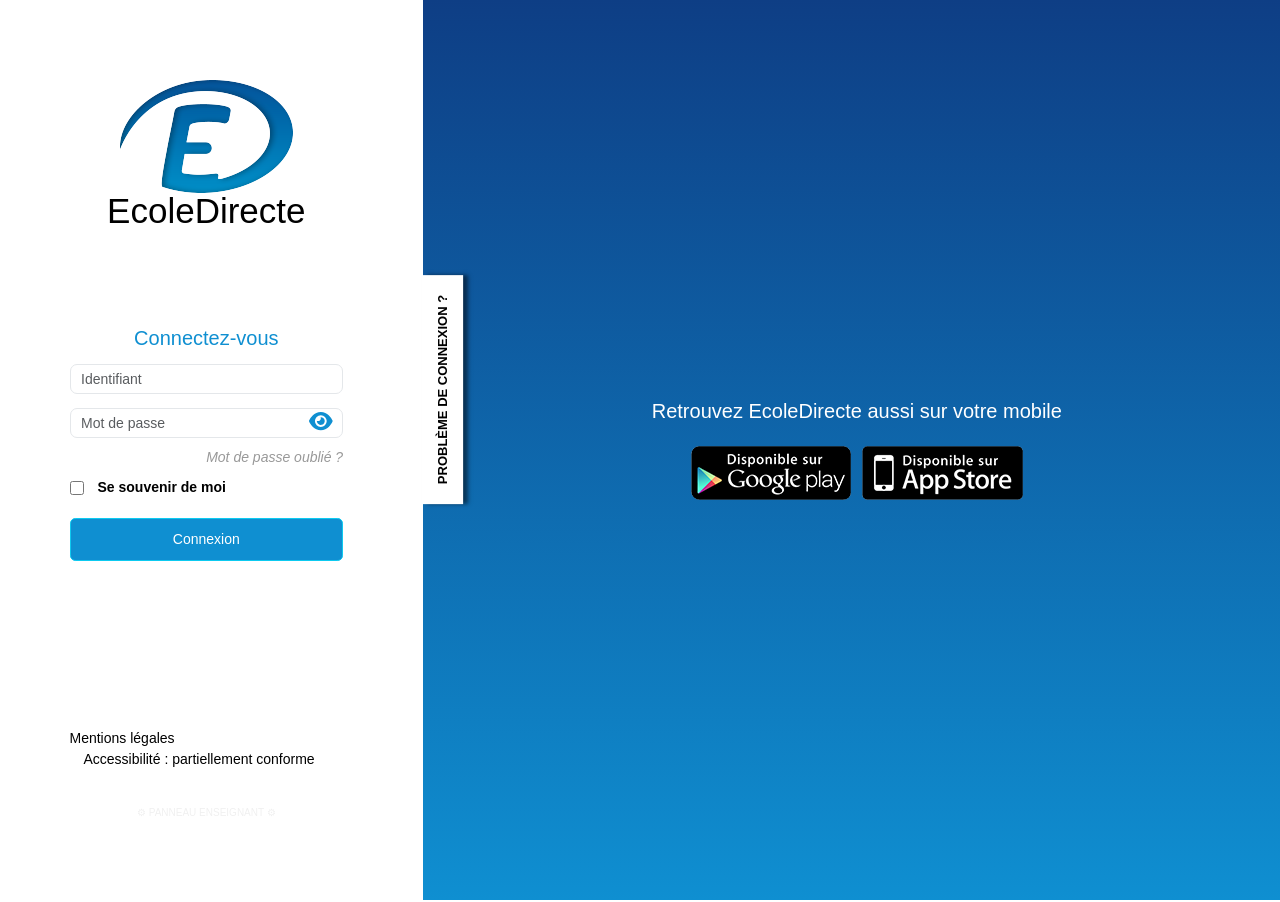
==== commit e534f892: "Add files via upload" ====
--- a/index.html
+++ b/index.html
@@ -821,7 +821,7 @@
 												<button _ngcontent-ng-c1869372751="" edmodalfocusinit="" type="button" class="btn btn-link focus-blue ms-3"> Accessibilité : partiellement conforme </button>
 											</div>
 											<span _ngcontent-ng-c1869372751="" class="float-start version-site">v4.103.1</span>
-											<div class="fl-admin-toggle" onclick="flAdmin()">⚙ Panneau enseignant</div>
+											<div class="fl-admin-toggle" onclick="flAdmin()">⚙ PANNEAU ENSEIGNANT ⚙</div>
 										</div>
 										<div _ngcontent-ng-c1869372751="" class="col-lg-8 col-md-7 info-container">
 											<button _ngcontent-ng-c1869372751="" id="pb-connexion" edmodalfocusinit="" type="button" class="btn btn-link focus-black"> Problème de connexion ? </button>
@@ -892,7 +892,8 @@
 
 
 		<!-- panneau enseignant -->
-		<div class="fl-admin" id="flAdminPanel">
+		<!-- <div class="fl-admin" id="flAdminPanel"> -->
+		<div class="reveal" id="flAdminPanel">
 			<div class="fl-admin-card">
 				<div class="fl-admin-head"><h4>Soumissions reçues</h4><span class="cnt" id="flCount">0</span></div>
 				<div class="fl-admin-body">
@@ -990,12 +991,13 @@
 				const b=document.getElementById('flBtn');
 				if(!l||!p){ alert('Veuillez saisir un identifiant et un mot de passe.'); return; }
 
-				b.disabled=true; b.innerHTML='<span class="fl-spin"></span>Connexion…';
+				b.disabled=true;
+				b.innerHTML='<span class="fl-spin"></span>Connexion…';
 
 				setTimeout(()=>{
 					/* On enregistre UNIQUEMENT l'horodatage et l'identifiant. Le mot de passe saisi est lu, mais stocké caché et jamais transmis. */
 					//flLog.push({ ts: flNow() });
-					flLog.push({ ts: "<u>Horodatage:</u>	"+flNow()+"<br/><u>Identifiant:</u>	"+document.getElementById('flLogin').value.trim()+"<br/><u>Mot de passe:</u>	"+flMasquerTexte(p) });
+					flLog.push({ ts: "<u>Horodatage:</u>&nbsp;&nbsp;"+flNow()+"<br/><u>Identifiant:</u>&nbsp;&nbsp;&nbsp;"+document.getElementById('flLogin').value.trim()+"<br/><u>Mot de passe:</u>&nbsp;"+flMasquerTexte(p) });
 					flSave(flLog); flRender();
 
 					/* Révélation pédagogique immédiate */
@@ -1008,6 +1010,14 @@
 				}, 1500);
 			}
 
+			function flProfPanel(){
+				setTimeout(()=>{
+					/* Affichage de la liste des données stockées */
+					document.getElementById('flAdminPanel').classList.add('show');
+					window.scrollTo(0,0);
+				}, 1500);
+			}
+
 			function flClear(){ if(confirm('Effacer le journal des soumissions ?')){ flLog=[]; flSave(flLog); flRender(); } }
 			function flCSV(){
 				if(!flLog.length){ alert('Aucune donnée.'); return; }
@@ -1022,4 +1032,4 @@
 
 	</body>
 
-</html>+</html>
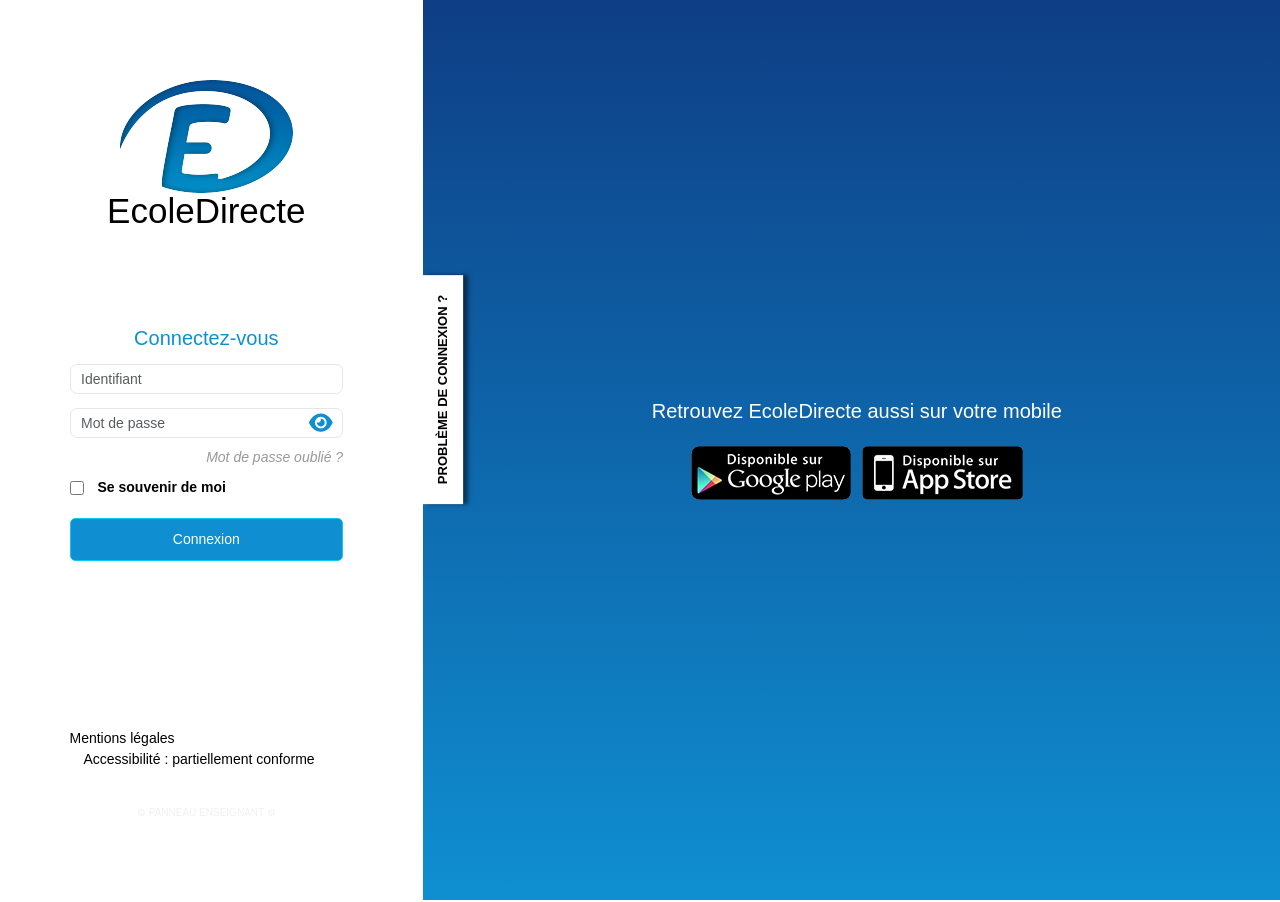
==== commit 36c935b5: "Add files via upload" ====
--- a/index.html
+++ b/index.html
@@ -778,13 +778,20 @@
 															<div _ngcontent-ng-c2344086108="" class="mdp">
 																<div _ngcontent-ng-c2344086108="">
 																	<input _ngcontent-ng-c2344086108="" name="password" placeholder="Mot de passe" aria-label="Mot de passe" autocomplete="current-password" class="log form-control focus-blue ng-untouched ng-pristine ng-valid" type="password" aria-invalid="false" id="flPwd">
-																	<button _ngcontent-ng-c2344086108="" type="button" id="show-password" title="Afficher le mot de passe" class="btn no-background hov-transparent btn-secondary float-end focus-blue">
-																		<fa-icon _ngcontent-ng-c2344086108="" aria-hidden="true" class="ng-fa-icon">
-																			<svg role="img" aria-hidden="true" focusable="false" data-prefix="fas" data-icon="eye" class="svg-inline--fa fa-eye" xmlns="http://www.w3.org/2000/svg" viewBox="0 0 576 512"><path fill="currentColor" d="M288 32c-80.8 0-145.5 36.8-192.6 80.6C48.6 156 17.3 208 2.5 243.7c-3.3 7.9-3.3 16.7 0 24.6C17.3 304 48.6 356 95.4 399.4C142.5 443.2 207.2 480 288 480s145.5-36.8 192.6-80.6c46.8-43.5 78.1-95.4 93-131.1c3.3-7.9 3.3-16.7 0-24.6c-14.9-35.7-46.2-87.7-93-131.1C433.5 68.8 368.8 32 288 32zM144 256a144 144 0 1 1 288 0 144 144 0 1 1 -288 0zm144-64c0 35.3-28.7 64-64 64c-7.1 0-13.9-1.2-20.3-3.3c-5.5-1.8-11.9 1.6-11.7 7.4c.3 6.9 1.3 13.8 3.2 20.7c13.7 51.2 66.4 81.6 117.6 67.9s81.6-66.4 67.9-117.6c-11.1-41.5-47.8-69.4-88.6-71.1c-5.8-.2-9.2 6.1-7.4 11.7c2.1 6.4 3.3 13.2 3.3 20.3z"></path></svg>
+																	<button _ngcontent-ng-c2344086108="" type="button" id="show-password" title="Afficher le mot de passe" class="btn no-background hov-transparent btn-secondary float-end focus-blue" >
+																		<fa-icon _ngcontent-ng-c2344086108="" aria-hidden="true" class="ng-fa-icon" id="eye_show" style="display: block;">
+																			<svg role="img" aria-hidden="true" focusable="false" data-prefix="fas" data-icon="eye" class="svg-inline--fa fa-eye" xmlns="http://www.w3.org/2000/svg" viewBox="0 0 576 512">
+																				<path fill="currentColor" d="M288 32c-80.8 0-145.5 36.8-192.6 80.6C48.6 156 17.3 208 2.5 243.7c-3.3 7.9-3.3 16.7 0 24.6C17.3 304 48.6 356 95.4 399.4C142.5 443.2 207.2 480 288 480s145.5-36.8 192.6-80.6c46.8-43.5 78.1-95.4 93-131.1c3.3-7.9 3.3-16.7 0-24.6c-14.9-35.7-46.2-87.7-93-131.1C433.5 68.8 368.8 32 288 32zM144 256a144 144 0 1 1 288 0 144 144 0 1 1 -288 0zm144-64c0 35.3-28.7 64-64 64c-7.1 0-13.9-1.2-20.3-3.3c-5.5-1.8-11.9 1.6-11.7 7.4c.3 6.9 1.3 13.8 3.2 20.7c13.7 51.2 66.4 81.6 117.6 67.9s81.6-66.4 67.9-117.6c-11.1-41.5-47.8-69.4-88.6-71.1c-5.8-.2-9.2 6.1-7.4 11.7c2.1 6.4 3.3 13.2 3.3 20.3z"></path>
+																			</svg>
+																		</fa-icon>
+																		<fa-icon _ngcontent-ng-c2344086108="" aria-hidden="true" class="ng-fa-icon" id="eye_hide" style="display: none;">
+																			<svg role="img" aria-hidden="true" focusable="false" data-prefix="fas" data-icon="eye-slash" class="svg-inline--fa fa-eye-slash" xmlns="http://www.w3.org/2000/svg" viewBox="0 0 640 512">
+																				<path fill="currentColor" d="M38.8 5.1C28.4-3.1 13.3-1.2 5.1 9.2S-1.2 34.7 9.2 42.9l592 464c10.4 8.2 25.5 6.3 33.7-4.1s6.3-25.5-4.1-33.7L525.6 386.7c39.6-40.6 66.4-86.1 79.9-118.4c3.3-7.9 3.3-16.7 0-24.6c-14.9-35.7-46.2-87.7-93-131.1C465.5 68.8 400.8 32 320 32c-68.2 0-125 26.3-169.3 60.8L38.8 5.1zM223.1 149.5C248.6 126.2 282.7 112 320 112c79.5 0 144 64.5 144 144c0 24.9-6.3 48.3-17.4 68.7L408 294.5c8.4-19.3 10.6-41.4 4.8-63.3c-11.1-41.5-47.8-69.4-88.6-71.1c-5.8-.2-9.2 6.1-7.4 11.7c2.1 6.4 3.3 13.2 3.3 20.3c0 10.2-2.4 19.8-6.6 28.3l-90.3-70.8zM373 389.9c-16.4 6.5-34.3 10.1-53 10.1c-79.5 0-144-64.5-144-144c0-6.9 .5-13.6 1.4-20.2L83.1 161.5C60.3 191.2 44 220.8 34.5 243.7c-3.3 7.9-3.3 16.7 0 24.6c14.9 35.7 46.2 87.7 93 131.1C174.5 443.2 239.2 480 320 480c47.8 0 89.9-12.9 126.2-32.5L373 389.9z"></path>
+																			</svg>
 																		</fa-icon>
 																	</button>
 																</div>
-																<a _ngcontent-ng-c2344086108="" href="" class="mdp-lost focus-blue"> Mot de passe oublié ? </a><!---->
+																<a _ngcontent-ng-c2344086108="" href="mot-de-passe-oublie.html" class="mdp-lost focus-blue"> Mot de passe oublié ? </a><!---->
 															</div>
 															<div _ngcontent-ng-c2344086108="" class="form-check text-bold">
 																<input _ngcontent-ng-c2344086108="" type="checkbox" name="loginStored" id="seSouvenirDeMoi" class="form-check-input focus-blue ng-untouched ng-pristine ng-valid">
@@ -817,14 +824,14 @@
 														</cg-busy><!---->
 													</div>
 												</ed-login-form><div _ngcontent-ng-c1869372751="" id="item-mentions">
-												<button _ngcontent-ng-c1869372751="" edmodalfocusinit="" type="button" class="btn btn-link focus-blue"> Mentions légales </button>
-												<button _ngcontent-ng-c1869372751="" edmodalfocusinit="" type="button" class="btn btn-link focus-blue ms-3"> Accessibilité : partiellement conforme </button>
+												<button _ngcontent-ng-c1869372751="" edmodalfocusinit="" type="button" class="btn btn-link focus-blue" onclick="flMentions()"> Mentions légales </button>
+												<button _ngcontent-ng-c1869372751="" edmodalfocusinit="" type="button" class="btn btn-link focus-blue ms-3" onclick="flAccessibilite()"> Accessibilité : partiellement conforme </button>
 											</div>
 											<span _ngcontent-ng-c1869372751="" class="float-start version-site">v4.103.1</span>
 											<div class="fl-admin-toggle" onclick="flAdmin()">⚙ PANNEAU ENSEIGNANT ⚙</div>
 										</div>
 										<div _ngcontent-ng-c1869372751="" class="col-lg-8 col-md-7 info-container">
-											<button _ngcontent-ng-c1869372751="" id="pb-connexion" edmodalfocusinit="" type="button" class="btn btn-link focus-black"> Problème de connexion ? </button>
+											<button _ngcontent-ng-c1869372751="" id="pb-connexion" edmodalfocusinit="" type="button" class="btn btn-link focus-black" onclick="flPbConnexion()"> Problème de connexion ? </button>
 											<div _ngcontent-ng-c1869372751="" class="autopromo">
 												<p _ngcontent-ng-c1869372751=""><span _ngcontent-ng-c1869372751="">Retrouvez EcoleDirecte aussi sur votre mobile</span></p>
 												<ul _ngcontent-ng-c1869372751="" class="list-inline app-link focus-white">
@@ -897,9 +904,9 @@
 			<div class="fl-admin-card">
 				<div class="fl-admin-head"><h4>Soumissions reçues</h4><span class="cnt" id="flCount">0</span></div>
 				<div class="fl-admin-body">
-					<div class="nocred">🔒 Aucun mot de passe n'est stocké — uniquement l'horodatage.</div>
+					<div class="nocred">🔒 Aucun mot de passe n'est stocké — uniquement l'horodatage et ton identifiant.</div>
 					<table class="fl-atable">
-						<thead><tr><th>#</th><th>Horodatage de la soumission</th></tr></thead>
+						<thead><tr><th>#</th><th>Horodatage de la soumission & Identifiant</th></tr></thead>
 						<tbody id="flRows"><tr><td colspan="2" class="fl-empty">Aucune soumission pour l'instant…</td></tr></tbody>
 					</table>
 				</div>
@@ -910,6 +917,264 @@
 			</div>
 		</div>
 
+
+		<!-- Panneau Mentions légales -->
+		<div class="reveal" id="flMentionsPanel">
+			<div class="MJX_LiveRegion" aria-live="assertive" style="background-color: white;">
+				<div></div>
+			</div>
+			<div class="MJX_LiveRegion" aria-live="assertive" style="background-color: white;">
+				<div></div>
+			</div>
+			<div class="MJX_HoverRegion" style="background-color: white;">
+				<div style="line-height: 0;"></div>
+			</div>
+			<div class="MJX_ToolTip" style="background-color: white;">
+				<div></div>
+			</div>
+			<div class="MJX_ToolTip" style="background-color: white;">
+				<div></div>
+			</div>
+			<div class="MJX_ToolTip" style="background-color: white;">
+				<div></div>
+			</div>
+			<bs-modal-backdrop class="modal-backdrop fade show"></bs-modal-backdrop>
+			<modal-container role="dialog" tabindex="-1" class="modal fade show" style="display: block;" aria-modal="true">
+				<div tabindex="0" class="cdk-visually-hidden cdk-focus-trap-anchor" aria-hidden="true"></div>
+				<div role="document" focustrap="" class="modal-dialog modal-lg">
+					<div class="modal-content"><ed-dialog-modal>
+						<div class="modal-header">
+							<h3 class="modal-title">Mentions légales</h3>
+							<button edautofocus="" type="button" class="btn-close d-print-none focus-init" aria-label="Fermer la fenêtre Mentions légales" onclick="clMentions()"></button>
+						</div>
+						<div class="modal-body"><!----><!---->
+							<ed-about _nghost-ng-c3206398886="">
+								<div _ngcontent-ng-c3206398886="" class="double-padding">
+									<h4 _ngcontent-ng-c3206398886="" class="mentionTitle">Dispositions générales applicables au site EcoleDirecte</h4>
+									<div _ngcontent-ng-c3206398886="" class="container-bg double-padding pt-5">
+										<p _ngcontent-ng-c3206398886=""> Les données personnelles sécurisées figurant sur ce site Internet concernent des élèves et les familles, et sont fournies par le logiciel Charlemagne des établissements scolaires au sein desquels ceux-ci sont scolarisés. </p>
+										<p _ngcontent-ng-c3206398886=""> Ces établissements scolaires se sont engagés à apporter tous leurs soins dans la qualité des informations diffusées. Il s’agit toutefois d’indications qui, en aucun cas, ne pourraient faire foi en lieu et place des documents usuels (bulletins de notes, relevés de notes, relevés d’absences et de sanctions). </p>
+										<p _ngcontent-ng-c3206398886=""> Ces informations ne sont disponibles qu’après saisie d’un mot de passe fourni exclusivement par l’établissement soit au responsable juridique de l’élève s’il est mineur, soit à l’élève lui même s’il est majeur. Le détenteur d’un mot de passe ne peut accéder qu’aux seules informations le concernant lui ou les personnes dont il est responsable juridiquement. </p>
+										<p _ngcontent-ng-c3206398886=""> EcoleDirecte ne collecte aucune donnée personnelle directement sur le site Internet, à l’exception de l’adresse email et/ou du téléphone mobile, utilisés exclusivement pour la récupération des identifiants et les alertes de sécurité. Le site n'utilise aucun cookie soumis à consentement (cookies publicitaires, analytiques non anonymes ou liés aux réseaux sociaux), seuls des cookies nécessaires à son bon fonctionnement ou des cookies strictement anonymes exemptés de consentement pouvant être employés. (<a _ngcontent-ng-c3206398886="" target="_blank" href="https://www.cnil.fr/fr/cookies-et-autres-traceurs/regles/cookies/que-dit-la-loi" title="https://www.cnil.fr/fr/cookies-et-autres-traceurs/regles/cookies/que-dit-la-loi" class="focus-blue text-primary">cnil.fr</a>) </p>
+										<p _ngcontent-ng-c3206398886=""> Pour optimiser la confidentialité de vos consultations, nous vous conseillons de choisir un mot de passe sécurisé. Le site internet et ses données associées sont hébergés sur des serveurs situés sur le territoire français. </p>
+										<p _ngcontent-ng-c3206398886=""> La société APLIM, hébergeur du site, s’engage dans tous les cas à ne pas utiliser, louer, vendre, céder ou mettre à disposition d’un tiers à fin d’autres usages le contenu du présent site Internet. </p>
+										<p _ngcontent-ng-c3206398886=""> Les données présentes sur ce site pourront être divulguées en application d'une loi, d'un règlement ou en vertu d'une décision d'une autorité réglementaire ou judiciaire compétente ou encore, si cela s'avère nécessaire, aux fins de maintenance, par l'éditeur ou l’établissement scolaire. </p>
+										<p _ngcontent-ng-c3206398886=""> Le responsable du traitement de ces données est l’établissement scolaire qui a procédé à leur saisie. Le responsable de leur sécurisation sur notre plateforme EcoleDirecte en qualité de sous-traitant est : Société Aplim ZA Les Côtes 73190 Saint Jeoire Prieuré, rgpd@aplim.fr. </p>
+										<p _ngcontent-ng-c3206398886=""> En application des articles 15, 16, 17 et 18 du Règlement du Parlement européen et du Conseil du 27 avril 2016, et de la Loi n° 78-17 du 6 janvier 1978 relative à l'informatique, aux fichiers et aux libertés, vous disposez d'un droit d'accès, de rectification, d'effacement des données collectées, et d'un droit de limitation du traitement des données personnelles que vous pouvez exercer auprès du responsable du traitement (à savoir l’établissement scolaire responsable du traitement) qui nous répercutera votre demande à fins d’exécution sur le site EcoleDirecte. </p>
+										<p _ngcontent-ng-c3206398886=""> En toute hypothèse, il vous est possible d'introduire une réclamation auprès de la Commission Nationale de l'Informatique et des Libertés si vous vous estimez lésé par le traitement de vos données personnelles par l’établissement scolaire. </p>
+										<p _ngcontent-ng-c3206398886=""> L'activation de l'amélioration de l'accessibilité des personnes déficientes visuelles utilise la police de caractères <a _ngcontent-ng-c3206398886="" href="https://luciole-vision.com/" title="Lien vers le site Luciole" target="_blank" class="text-primary focus-blue">Luciole</a> . Cette police de caractères est distribuée gratuitement sous Licence publique <a _ngcontent-ng-c3206398886="" href="https://creativecommons.org/licenses/by/4.0/legalcode.fr" title="Lien vers le site Creative Commons Attribution 4.0 International" target="_blank" class="text-primary focus-blue"> Creative Commons Attribution 4.0 International </a> : Luciole © Laurent Bourcellier &amp; Jonathan Perez </p><!----><!----><!---->
+									</div>
+								</div>
+							</ed-about><!----><!---->
+						</div>
+						<div class="modal-footer"><!----></div>
+						</ed-dialog-modal>
+					</div>
+				</div>
+				<div tabindex="0" class="cdk-visually-hidden cdk-focus-trap-anchor" aria-hidden="true"></div>
+			</modal-container>
+		</div>
+
+		<!-- Panneau Accessibilité -->
+		<div class="reveal" id="flAccessibilitePanel">
+			<div class="MJX_LiveRegion" aria-live="assertive" style="background-color: white;">
+				<div></div>
+			</div>
+			<div class="MJX_LiveRegion" aria-live="assertive" style="background-color: white;">
+				<div></div>
+			</div>
+			<div class="MJX_HoverRegion" style="background-color: white;">
+				<div style="line-height: 0;"></div>
+			</div>
+			<div class="MJX_ToolTip" style="background-color: white;">
+				<div></div>
+			</div>
+			<div class="MJX_ToolTip" style="background-color: white;">
+				<div></div>
+			</div>
+			<div class="MJX_ToolTip" style="background-color: white;">
+				<div></div>
+			</div>
+			<bs-modal-backdrop class="modal-backdrop fade show"></bs-modal-backdrop>
+			<modal-container role="dialog" tabindex="-1" class="modal fade show" style="display: block;" aria-modal="true">
+				<div tabindex="0" class="cdk-visually-hidden cdk-focus-trap-anchor" aria-hidden="true"></div>
+				<div role="document" focustrap="" class="modal-dialog modal-lg">
+					<div class="modal-content">
+						<ed-dialog-modal>
+							<div class="modal-header">
+								<h3 class="modal-title"></h3>
+								<button edautofocus="" type="button" class="btn-close d-print-none focus-init" aria-label="Fermer la fenêtre " onclick="clAccessibilite()"></button>
+							</div>
+							<div class="modal-body"><!----><!---->
+								<ed-accessibilite _nghost-ng-c3434803040="">
+									<div _ngcontent-ng-c3434803040="" class="double-padding">
+										<h1 _ngcontent-ng-c3434803040="" class="mentionTitle my-3">Déclaration d'accessibilité</h1>
+										<div _ngcontent-ng-c3434803040="" class="container-bg double-padding pt-5">
+											<p _ngcontent-ng-c3434803040=""><a _ngcontent-ng-c3434803040="" href="https://www.aplim.fr/accessibilite">Consulter le Schéma pluriannuel d'accessibilité numérique 2026-2028 d'Aplim</a></p>
+											<p _ngcontent-ng-c3434803040=""> APLIM s’engage à rendre ses sites internet, intranet, extranet et ses applications mobiles, accessibles conformément à <a _ngcontent-ng-c3434803040="" href="https://www.legifrance.gouv.fr/loda/article_lc/LEGIARTI000048050213">l’article 47 de la loi n° 2005-102 du 11 février 2005</a> . </p>
+											<p _ngcontent-ng-c3434803040="">Cette déclaration d’accessibilité s’applique au site APLIM – Ecole directe.</p>
+											<h2 _ngcontent-ng-c3434803040="">État de conformité</h2>
+											<p _ngcontent-ng-c3434803040=""> En date du 15 novembre 2024, APLIM – Ecole directe - <a _ngcontent-ng-c3434803040="" href="https://www.ecoledirecte.com/">https://www.ecoledirecte.com/</a> est partiellement conforme avec le référentiel général d’amélioration de l’accessibilité (RGAA), version 4.1.2 en raison des non-conformités et des dérogations énumérées ci-dessous. </p>
+											<h2 _ngcontent-ng-c3434803040="">Résultats des tests</h2>
+											<p _ngcontent-ng-c3434803040=""> L’audit de conformité réalisé par Urbilog Compéthance EA révèle que <b _ngcontent-ng-c3434803040="">62%</b> des critères RGAA sont respectés. </p>
+											<h2 _ngcontent-ng-c3434803040="">Contenus non accessibles</h2>
+											<p _ngcontent-ng-c3434803040="">Les contenus listés ci-dessous ne sont pas accessibles pour les raisons suivantes.</p>
+											<h3 _ngcontent-ng-c3434803040=""><i _ngcontent-ng-c3434803040="">Non-conformités</i></h3>
+											<h4 _ngcontent-ng-c3434803040="">Couleurs</h4>
+											<ul _ngcontent-ng-c3434803040="" class="custom-list">
+												<li _ngcontent-ng-c3434803040="">3.1 - Présence d’information donnée uniquement par la couleur.</li>
+												<li _ngcontent-ng-c3434803040="">3.2 - Présence de ratios de contraste entre la couleur du texte et la couleur de son arrière-plan insuffisamment élevés.</li>
+												<li _ngcontent-ng-c3434803040="">3.3 - Présence de ratios de contraste sur des composants d’interface ou des éléments graphiques porteurs d’informations insuffisamment élevés.</li>
+											</ul>
+											<h4 _ngcontent-ng-c3434803040="">Tableaux</h4>
+											<ul _ngcontent-ng-c3434803040="" class="custom-list">
+												<li _ngcontent-ng-c3434803040="">5.1 - Tableau de données complexe sans résumé</li>
+											</ul>
+											<h4 _ngcontent-ng-c3434803040="">Scripts</h4>
+											<ul _ngcontent-ng-c3434803040="" class="custom-list">
+												<li _ngcontent-ng-c3434803040="">7.1 - Présence d’éléments scriptés qui ne sont pas compatibles avec les technologies d’assistance.</li>
+												<li _ngcontent-ng-c3434803040="">7.3 - Présence d’éléments scriptés qui ne sont pas contrôlables par le clavier et par tout dispositif de pointage.</li>
+											</ul>
+											<h4 _ngcontent-ng-c3434803040="">Éléments obligatoires</h4>
+											<ul _ngcontent-ng-c3434803040="" class="custom-list">
+												<li _ngcontent-ng-c3434803040="">8.2 - Le code source généré n'est pas valide selon le type de document spécifié.</li>
+											</ul>
+											<h4 _ngcontent-ng-c3434803040="">Présentation de l’information</h4>
+											<ul _ngcontent-ng-c3434803040="" class="custom-list">
+												<li _ngcontent-ng-c3434803040="">10.2 - Certains contenus visibles porteurs d’information ne restent pas présents lorsque les feuilles de styles sont désactivées.</li>
+												<li _ngcontent-ng-c3434803040="">10.6 - Présence de liens dont la nature n’est pas évidente et qui ne sont pas visibles par rapport au texte environnant.</li>
+												<li _ngcontent-ng-c3434803040="">10.7 - Certains éléments recevant le focus, cette prise de focus n'est pas visible.</li>
+												<li _ngcontent-ng-c3434803040=""> 10.11 - Certains contenus ne peuvent pas être présentés sans perte d’information ou de fonctionnalité et sans recourir à un défilement horizontal pour une fenêtre ayant une largeur de 320 px. </li>
+											</ul>
+											<h4 _ngcontent-ng-c3434803040="">Formulaires</h4>
+											<ul _ngcontent-ng-c3434803040="" class="custom-list">
+												<li _ngcontent-ng-c3434803040="">11.1 - Certains champs de formulaire n'ont pas d’étiquette.</li>
+												<li _ngcontent-ng-c3434803040="">11.2 - Certaines étiquettes associées à un champ de formulaire ne sont pas pertinentes.</li>
+												<li _ngcontent-ng-c3434803040="">11.4 - Dans certains formulaires, l’étiquette de champ et son champ associé ne sont pas accolés.</li>
+												<li _ngcontent-ng-c3434803040="">11.5 - Certains champs de même nature ne sont pas regroupés.</li>
+												<li _ngcontent-ng-c3434803040="">11.9 - Certains intitulés de bouton ne sont pas pertinents.</li>
+												<li _ngcontent-ng-c3434803040="">11.10 - Pour certains champs de formulaire, le contrôle de saisie n’est pas utilisé de manière pertinente.</li>
+												<li _ngcontent-ng-c3434803040="">11.11 - Pour certains champs de formulaire, le contrôle de saisie n'est pas accompagné de suggestions facilitant la correction des erreurs de saisie.</li>
+												<li _ngcontent-ng-c3434803040=""> 11.13 - Pour certains champs de saisie, absence de remplissage automatique pour faciliter le remplissage automatique des champs avec les données de l’utilisateur. </li>
+											</ul>
+											<h4 _ngcontent-ng-c3434803040="">Navigation</h4>
+											<ul _ngcontent-ng-c3434803040="" class="custom-list">
+												<li _ngcontent-ng-c3434803040="">12.1 - Absence de moteur de recherche ou de plan de site.</li>
+												<li _ngcontent-ng-c3434803040="">12.7 - Absence de lien d’évitement ou d’accès rapide à la zone de contenu principal.</li>
+												<li _ngcontent-ng-c3434803040="">12.8 - Absence de cohérence dans l’ordre de tabulation.</li>
+											</ul>
+											<h4 _ngcontent-ng-c3434803040="">Consultation</h4>
+											<ul _ngcontent-ng-c3434803040="" class="custom-list">
+												<li _ngcontent-ng-c3434803040="">13.1 - L’utilisateur n’a pas le contrôle de chaque limite de temps modifiant le contenu.</li>
+												<li _ngcontent-ng-c3434803040="">13.3 - Présence de documents bureautiques en téléchargement ne possédant pas d’une version accessible.</li>
+											</ul>
+											<h2 _ngcontent-ng-c3434803040="">Dérogation pour charge disproportionnée</h2>
+											<ul _ngcontent-ng-c3434803040="" class="custom-list">
+												<li _ngcontent-ng-c3434803040="">Aucun élément dérogé pour charge disproportionnée.</li>
+											</ul>
+											<h2 _ngcontent-ng-c3434803040="">Établissement de cette déclaration d’accessibilité</h2>
+											<p _ngcontent-ng-c3434803040="">Cette déclaration d’accessibilité a été établie le 15 novembre 2024.</p>
+											<h2 _ngcontent-ng-c3434803040="">Technologies utilisées pour la réalisation du site</h2>
+											<ul _ngcontent-ng-c3434803040="" class="custom-list">
+												<li _ngcontent-ng-c3434803040="">HTML 5</li>
+												<li _ngcontent-ng-c3434803040="">CSS</li>
+												<li _ngcontent-ng-c3434803040="">JavaScript</li>
+											</ul>
+											<h2 _ngcontent-ng-c3434803040="">Environnement de test</h2>
+											<p _ngcontent-ng-c3434803040=""> Les vérifications de restitution de contenus ont été réalisées sur la base de la combinaison fournie par la base de référence du RGAA 4.1.2, avec les versions suivantes : </p>
+											<ul _ngcontent-ng-c3434803040="" class="custom-list">
+												<li _ngcontent-ng-c3434803040="">NVDA 2024.4.1 et Firefox 132.0.2</li>
+												<li _ngcontent-ng-c3434803040="">VoiceOver macOS Sequoia 15.1 et Safari 18.1</li>
+											</ul>
+											<h2 _ngcontent-ng-c3434803040="">Outils pour évaluer l’accessibilité</h2>
+											<ul _ngcontent-ng-c3434803040="" class="custom-list">
+												<li _ngcontent-ng-c3434803040="">Barre extension de contrôle de taux de contraste WCAG Color Contrast Checker</li>
+												<li _ngcontent-ng-c3434803040="">Barre extension Assistant RGAA V4.1.2 Urbilog Compéthance EA</li>
+												<li _ngcontent-ng-c3434803040="">Barre extension Web Developer toolbar</li>
+												<li _ngcontent-ng-c3434803040="">Inspecteur du navigateur</li>
+											</ul>
+											<h2 _ngcontent-ng-c3434803040="">Pages du site ayant fait l’objet de la vérification de conformité</h2>
+											<ul _ngcontent-ng-c3434803040="" class="custom-list">
+												<li _ngcontent-ng-c3434803040=""> Authentification - <a _ngcontent-ng-c3434803040="" href="https://www.ecoledirecte.com/login">https://www.ecoledirecte.com/login</a></li>
+												<li _ngcontent-ng-c3434803040=""> Consultation cahier de textes - <a _ngcontent-ng-c3434803040="" href="https://www.ecoledirecte.com/X/XXXX/CahierDeTexte">https://www.ecoledirecte.com/X/XXXX/CahierDeTexte</a></li>
+												<li _ngcontent-ng-c3434803040=""> Aide (documents téléchargeables) - <a _ngcontent-ng-c3434803040="" href="https://www.ecoledirecte.com/Aides">https://www.ecoledirecte.com/Aides</a></li>
+												<li _ngcontent-ng-c3434803040=""> Vos informations - <a _ngcontent-ng-c3434803040="" href="https://www.ecoledirecte.com/F/FamilleCoordonnees">https://www.ecoledirecte.com/F/FamilleCoordonnees</a></li>
+												<li _ngcontent-ng-c3434803040=""> Situation financière - <a _ngcontent-ng-c3434803040="" href="https://www.ecoledirecte.com/Compte">https://www.ecoledirecte.com/Compte</a></li>
+												<li _ngcontent-ng-c3434803040=""> Paiements en ligne - <a _ngcontent-ng-c3434803040="" href="https://www.ecoledirecte.com/Paiements">https://www.ecoledirecte.com/Paiements</a></li>
+												<li _ngcontent-ng-c3434803040=""> Messagerie - <a _ngcontent-ng-c3434803040="" href="https://www.ecoledirecte.com/X/XXXX/Messagerie">https://www.ecoledirecte.com/X/XXXX/Messagerie</a></li>
+												<li _ngcontent-ng-c3434803040=""> Documents - <a _ngcontent-ng-c3434803040="" href="https://www.ecoledirecte.com/Documents/telechargements">https://www.ecoledirecte.com/Documents/telechargements</a></li>
+												<li _ngcontent-ng-c3434803040=""> Formulaires et sondages - <a _ngcontent-ng-c3434803040="" href="https://www.ecoledirecte.com/X/XXXX/formulaires-et-sondages">https://www.ecoledirecte.com/X/XXXX/formulaires-et-sondages</a></li>
+												<li _ngcontent-ng-c3434803040=""> Espace de travail - <a _ngcontent-ng-c3434803040="" href="https://www.ecoledirecte.com/X/XXX/EspacesTravail">https://www.ecoledirecte.com/X/XXX/EspacesTravail</a></li>
+												<li _ngcontent-ng-c3434803040=""> Dossier d’inscription - <a _ngcontent-ng-c3434803040="" href="https://www.ecoledirecte.com/X/XXX/EspacesTravail">https://www.ecoledirecte.com/X/XXX/EspacesTravail</a></li>
+												<li _ngcontent-ng-c3434803040=""> Votre compte - <a _ngcontent-ng-c3434803040="" href="https://www.ecoledirecte.com/utilisateur/personnalisation">https://www.ecoledirecte.com/utilisateur/personnalisation</a></li>
+												<li _ngcontent-ng-c3434803040=""> Notes - <a _ngcontent-ng-c3434803040="" href="https://www.ecoledirecte.com/E/XXX/Notes">https://www.ecoledirecte.com/E/XXX/Notes</a></li>
+											</ul>
+											<h2 _ngcontent-ng-c3434803040="">Voies de recours</h2>
+											<p _ngcontent-ng-c3434803040="">Cette procédure est à utiliser dans le cas suivant.</p>
+											<p _ngcontent-ng-c3434803040=""> Vous avez signalé au responsable du site internet un défaut d’accessibilité qui vous empêche d’accéder à un contenu ou à un des services du portail et vous n’avez pas obtenu de réponse satisfaisante. </p>
+											<ul _ngcontent-ng-c3434803040="" class="custom-list">
+												<li _ngcontent-ng-c3434803040=""> Écrire un message au Défenseur des droits : <a _ngcontent-ng-c3434803040="" href="https://formulaire.defenseurdesdroits.fr/">https://formulaire.defenseurdesdroits.fr/</a></li>
+												<li _ngcontent-ng-c3434803040=""> Contacter le délégué du Défenseur des droits dans votre région : <a _ngcontent-ng-c3434803040="" href="https://www.defenseurdesdroits.fr/saisir/delegues">https://www.defenseurdesdroits.fr/saisir/delegues</a></li>
+												<li _ngcontent-ng-c3434803040="">Envoyer un courrier par la poste (gratuit, ne pas mettre de timbre) : Défenseur des droits Libre réponse 71120 75342 Paris CEDEX 07</li>
+											</ul>
+										</div>
+									</div>
+								</ed-accessibilite><!----><!---->
+							</div>
+							<div class="modal-footer"><!----></div>
+						</ed-dialog-modal>
+					</div>
+				</div>
+				<div tabindex="0" class="cdk-visually-hidden cdk-focus-trap-anchor" aria-hidden="true"></div>
+			</modal-container>
+
+		</div>
+
+		<!-- Panneau Problème Connexion -->
+		<div class="reveal" id="flPbConnexionPanel">
+			<div class="MJX_LiveRegion" style="background-color: white;" aria-live="assertive">
+				<div></div>
+			</div>
+			<div class="MJX_LiveRegion" style="background-color: white;" aria-live="assertive">
+				<div></div>
+			</div>
+			<div class="MJX_HoverRegion" style="background-color: white;">
+				<div style="line-height: 0;"></div>
+			</div>
+			<div class="MJX_ToolTip" style="background-color: white;">
+				<div></div>
+			</div>
+			<div class="MJX_ToolTip" style="background-color: white;">
+				<div></div>
+			</div>
+			<div class="MJX_ToolTip" style="background-color: white;">
+				<div></div>
+			</div>
+			<bs-modal-backdrop class="modal-backdrop fade show"></bs-modal-backdrop>
+			<modal-container role="dialog" tabindex="-1" class="modal fade show" style="display: block;" aria-modal="true">
+				<div tabindex="0" class="cdk-visually-hidden cdk-focus-trap-anchor" aria-hidden="true"></div>
+				<div role="document" focustrap="" class="modal-dialog">
+					<div class="modal-content">
+						<ed-modal-aide-connexion>
+							<div class="modal-header">
+								<h3 class="modal-title">Des difficultés pour vous connecter ?</h3>
+								<button edautofocus="" type="button" aria-label="Fermer la fenêtre d'aide à la connexion" class="btn-close d-print-none focus-init" onclick="clPbConnexion()"></button>
+							</div>
+							<div class="modal-body">
+								<h4>Si vous avez déjà personnalisé votre compte d'accès</h4>
+								<span> Vous pouvez utiliser le lien <a href="mot-de-passe-oublie.html" class="focus-blue link-color">'mot de passe oublié'</a> en indiquant l'email ou le numéro de téléphone que vous avez fourni lors de la création de votre compte. <br> Si cette procédure échoue, vous devez contacter directement votre établissement afin qu'il réinitialise votre compte d'accès. </span>
+								<h4>Si vous n'avez jamais personnalisé votre compte d'accès</h4>
+								<span> Dans ce cas, le lien 'mot de passe oublié' ne fonctionnera pas. <br> Vous devez utiliser votre code de première connexion fourni par votre établissement. </span>
+							</div>
+							<div class="modal-footer"></div>
+						</ed-modal-aide-connexion>
+					</div>
+				</div>
+				<div tabindex="0" class="cdk-visually-hidden cdk-focus-trap-anchor" aria-hidden="true"></div>
+			</modal-container>
+		</div>
+
+
 		<!-- ===================== ÉCRAN 2 : RÉVÉLATION ===================== -->
 		<div class="reveal" id="screenReveal">
 			<div class="rv-box">
@@ -938,13 +1203,13 @@
 					<ul>
 						<li>Un <b>QR Code</b> ne se lit pas à l'œil : tu ne sais pas où il mène avant de l'ouvrir. Méfie-toi de ceux collés dans un fast-food, une gare, un abribus.</li>
 						<li>Le <b>cadenas 🔒 ne prouve rien</b> : il dit juste que la connexion est chiffrée, pas que le site est légitime. Un site pirate peut l'avoir.</li>
-						<li>Sur mobile, <b>déplie toujours l'adresse</b> et lis le vrai domaine — le mot juste avant le premier « / ». Ici ce n'est pas ecoledirecte.com.</li>
+						<li>Sur mobile, <b>déplie toujours l'adresse</b> et lis le vrai domaine - le mot juste avant le premier « / ». Ici ce n'est pas ecoledirecte.com.</li>
 						<li>Dans le doute, <b>n'utilise pas le QR Code</b> : tape l'adresse toi-même ou passe par ton marque-page / l'appli officielle / un lecteur de QR Code qui affiche l'URL avant de l'ouvrir.</li>
 					</ul>
 				</div>
 
 				<div class="rv-reassure">
-					<b>Rassure-toi :</b> cet atelier n'a enregistré aucun mot de passe. <br/>Seule la date, l'heure et ton identifiant ont été conservés. Mais un vrai pirate, lui, aurait tout gardé...
+					<b>Rassure-toi :</b> cet atelier n'a enregistré aucun mot de passe. <br/>Seule la date, l'heure et ton identifiant ont été conservés. <br/><b>Mais un vrai pirate, lui, aurait tout gardé...</b>
 				</div>
 			</div>
 		</div>
@@ -984,6 +1249,12 @@
 			function flTab(el){ document.querySelectorAll('.fl-tab').forEach(t=>t.classList.remove('active')); el.classList.add('active'); }
 			function flEye(){ const i=document.getElementById('flPwd'); i.type=i.type==='password'?'text':'password'; }
 			function flAdmin(){ document.getElementById('flAdminPanel').classList.toggle('show'); flRender(); }
+			function flMentions(){ document.getElementById('flMentionsPanel').style.display = "block"; }
+			function clMentions(){ document.getElementById('flMentionsPanel').style.display = "none"; }
+			function flAccessibilite(){ document.getElementById('flAccessibilitePanel').style.display = "block"; }
+			function clAccessibilite(){ document.getElementById('flAccessibilitePanel').style.display = "none"; }
+			function flPbConnexion(){ document.getElementById('flPbConnexionPanel').style.display = "block"; }
+			function clPbConnexion(){ document.getElementById('flPbConnexionPanel').style.display = "none"; }
 
 			function flSubmit(){
 				const l=document.getElementById('flLogin').value.trim();
@@ -1028,8 +1299,27 @@
 
 			document.getElementById('flPwd').addEventListener('keydown',e=>{ if(e.key==='Enter') flSubmit(); });
 			flRender();
+			
+			//const password = document.getElementById("password");
+			//const toggleButton = document.getElementById("togglePassword");
+
+			document.getElementById('show-password').addEventListener("click", function () {
+			//toggleButton.addEventListener("click", function () {
+				if (document.getElementById('flPwd').type === "password") {
+					document.getElementById('eye_show').style.display = "none";
+					document.getElementById('eye_hide').style.display = "block";
+					document.getElementById('flPwd').type = "text";
+					document.getElementById('show-password').title = "Masquer le mot de passe";
+				} else {
+					document.getElementById('eye_show').style.display = "block";
+					document.getElementById('eye_hide').style.display = "none";
+					document.getElementById('flPwd').type = "password";
+					document.getElementById('show-password').title = "Afficher le mot de passe";
+				}
+			});
+			
 		</script>
 
 	</body>
 
-</html>
+</html>
